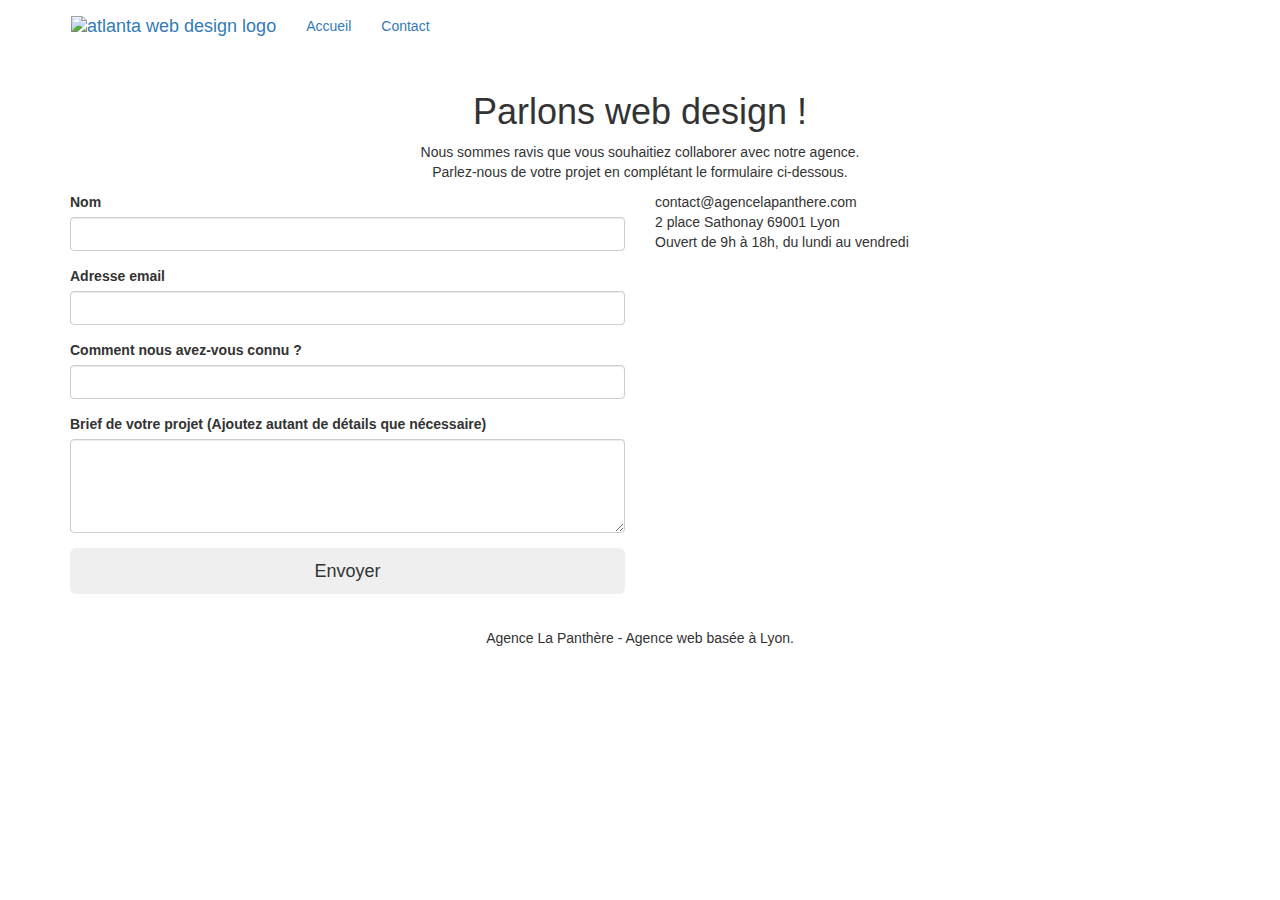
==== contact.html @ d75ee51d "loading optimized" ====
<!doctype html>
<html lang="Default">
<head>
    <meta charset="utf-8">
    <meta name="description" content="Vous souhaitez nous contacter ? L'équipe de La Panthère 
	sera ravie de mettre à disposition ses compétences en matière de web design, d'illustrations 
	et de webmarketing afin de répondre à vos questions.
	N'hésitez pas à nous contacter en ligne ou à nous rendre directement visite dans nos locaux 
	situés à Lyon.">
	<meta name="robots" content="contact, follow">
    <meta name="viewport" content="width=device-width, initial-scale=1.0, viewport-fit=cover">
    <link rel="shortcut icon" type="image/jpg" href="favicon.jpg">
    
	<meta name="google-site-verification" content="fanodZIb5Ls6KwUOCGCR3wtjkuWDV7rAgG84vXOsvo4" />

	<link rel="stylesheet" type="text/css" href="./css/bootstrap.min.css">
	<link rel="stylesheet" type="text/css" href="style.min.css">
	<link rel="stylesheet" type="text/css" href="./css/font-awesome.min.css">
	<link rel="stylesheet" type="text/css" href="./css/et-line.min.css">

    <title>La Panthère | Entreprise de web desgin | Contact</title>

    
<!-- Analytics -->

<!-- Global site tag (gtag.js) - Google Analytics -->
<script async src="https://www.googletagmanager.com/gtag/js?id=G-G0C3CZ4FL0"></script>
<script>
  window.dataLayer = window.dataLayer || [];
  function gtag(){dataLayer.push(arguments);}
  gtag('js', new Date());

  gtag('config', 'G-G0C3CZ4FL0');
</script>

<!-- Analytics END -->
    
</head>
<body>
<!-- Principal conteneur -->
<div class="page-container">
    
<!-- bloc-0 -->
<div class="bloc bgc-white l-bloc " id="bloc-0">
	<div class="container bloc-sm">
		<nav class="navbar row">
			<div class="navbar-header">
				<a class="navbar-brand" href="index.html"><img src="img/agence-la-panthere-monochrome.svg" alt="atlanta web design logo" height="40" /></a>
				<button id="nav-toggle" type="button" class="ui-navbar-toggle navbar-toggle" data-toggle="collapse" data-target=".navbar-1">
					<span class="sr-only">Toggle navigation</span><span class="icon-bar"></span><span class="icon-bar"></span><span class="icon-bar"></span>
				</button>
			</div>
			<div class="collapse navbar-collapse navbar-1 special-dropdown-nav">
				<ul class="site-navigation nav navbar-nav">
					<li>
						<a href="index.html">Accueil</a>
					</li>
					<li>
					</li>
					<li>
						<a href="contact.html">Contact</a>
					</li>
				</ul>
			</div>
		</nav>
	</div>
</div>
<!-- bloc-0 END -->

<!-- bloc-6 -->
<div class="bloc bg-dots-bg bg-repeat bgc-atomic-tangerine d-bloc bloc-bg-texture texture-paper" id="bloc-6">
	<div class="container bloc-lg">
		<div class="row">
			<div class="col-sm-12">
				<h1 class="text-center hero-bloc-text tc-white">
					Parlons web design !
				</h1>
				<p class="text-center mg-lg tc-white tight-width-whitespace">
					Nous sommes ravis que vous souhaitiez collaborer avec notre agence.<br>
					Parlez-nous de votre projet en complétant le formulaire ci-dessous.
				</p>
			</div>
		</div>
	</div>
</div>
<!-- bloc-6 END -->

<!-- bloc-7 -->
<div class="bloc bgc-white l-bloc" id="bloc-7">
	<div class="container bloc-lg">
		<div class="row">
			<div class="col-sm-6">
				<form id="form_1" novalidate success-msg="Your message has been sent." fail-msg="Sorry it seems that our mail server is not responding, Sorry for the inconvenience!">
					<div class="form-group">
						<label>
							Nom
						</label>
						<input id="name" class="form-control" required />
					</div>
					<div class="form-group">
						<label>
							Adresse email
						</label>
						<input id="email" class="form-control" type="email" required />
					</div>
					<div class="form-group">
						<label>
							Comment nous avez-vous connu ?
						</label>
						<input class="form-control" type="email" required id="input_504" />
					</div>
					<div class="form-group">
						<label>
							Brief de votre projet (Ajoutez autant de détails que nécessaire)<br>
						</label><textarea id="message" class="form-control" rows="4" cols="50" required></textarea>
					</div> 
					<button class="bloc-button btn btn-lg btn-block cta-hero btn-atomic-tangerine" type="submit">
						Envoyer
					</button>
				</form>
			</div>
			<div class="col-sm-6">
				<p>
					contact@agencelapanthere.com<br>2 place Sathonay 69001 Lyon<br>Ouvert de 9h à 18h, du lundi au vendredi<br>
				</p>
			</div>
		</div>
	</div>
</div>
<!-- bloc-7 END -->

<!-- ScrollToTop Button -->
<a class="bloc-button btn btn-d scrollToTop" onclick="scrollToTarget('1')"><span class="fa fa-chevron-up"></span></a>
<!-- ScrollToTop Button END-->


<!-- Footer - bloc-8 -->
<div class="bloc bgc-atomic-tangerine d-bloc" id="bloc-8">
	<div class="container bloc-sm">
		<div class="row">
			<div class="col-sm-12">
				<p class="text-center white">
					Agence La Panthère - Agence web basée à Lyon.<br>
				</p>
				<div class="row row-no-gutters social">
					<div class="col-sm-3">
						<div class="text-center">
							<a class="social" href="index.html"><span class="fa fa-twitter icon-md"></span></a>
						</div>
					</div>
					<div class="col-sm-3">
						<div class="text-center">
							<a class="social" href="index.html"><span class="fa fa-facebook icon-md"></span></a>
						</div>
					</div>
					<div class="col-sm-3">
						<div class="text-center">
							<a class="social" href="index.html"><span class="fa fa-dribbble icon-md"></span></a>
						</div>
					</div>
					<div class="col-sm-3">
						<div class="text-center">
							<a class="social" href="index.html"><span class="fa fa-instagram icon-md"></span></a>
						</div>
					</div>
				</div>
			</div>
		</div>
	</div>
</div>
<!-- Footer - bloc-8 END -->

</div>
<!-- Principal conteneur END -->

<script src="./js/jquery-2.1.0.min.js" defer></script>
<script src="./js/bootstrap.min.js" defer></script>
<script src="./js/blocs.min.js" defer></script>
<script src="./js/jqBootstrapValidation.min.js" defer></script>
<script src="./js/formHandler.min.js" defer></script>

</body>
</html>
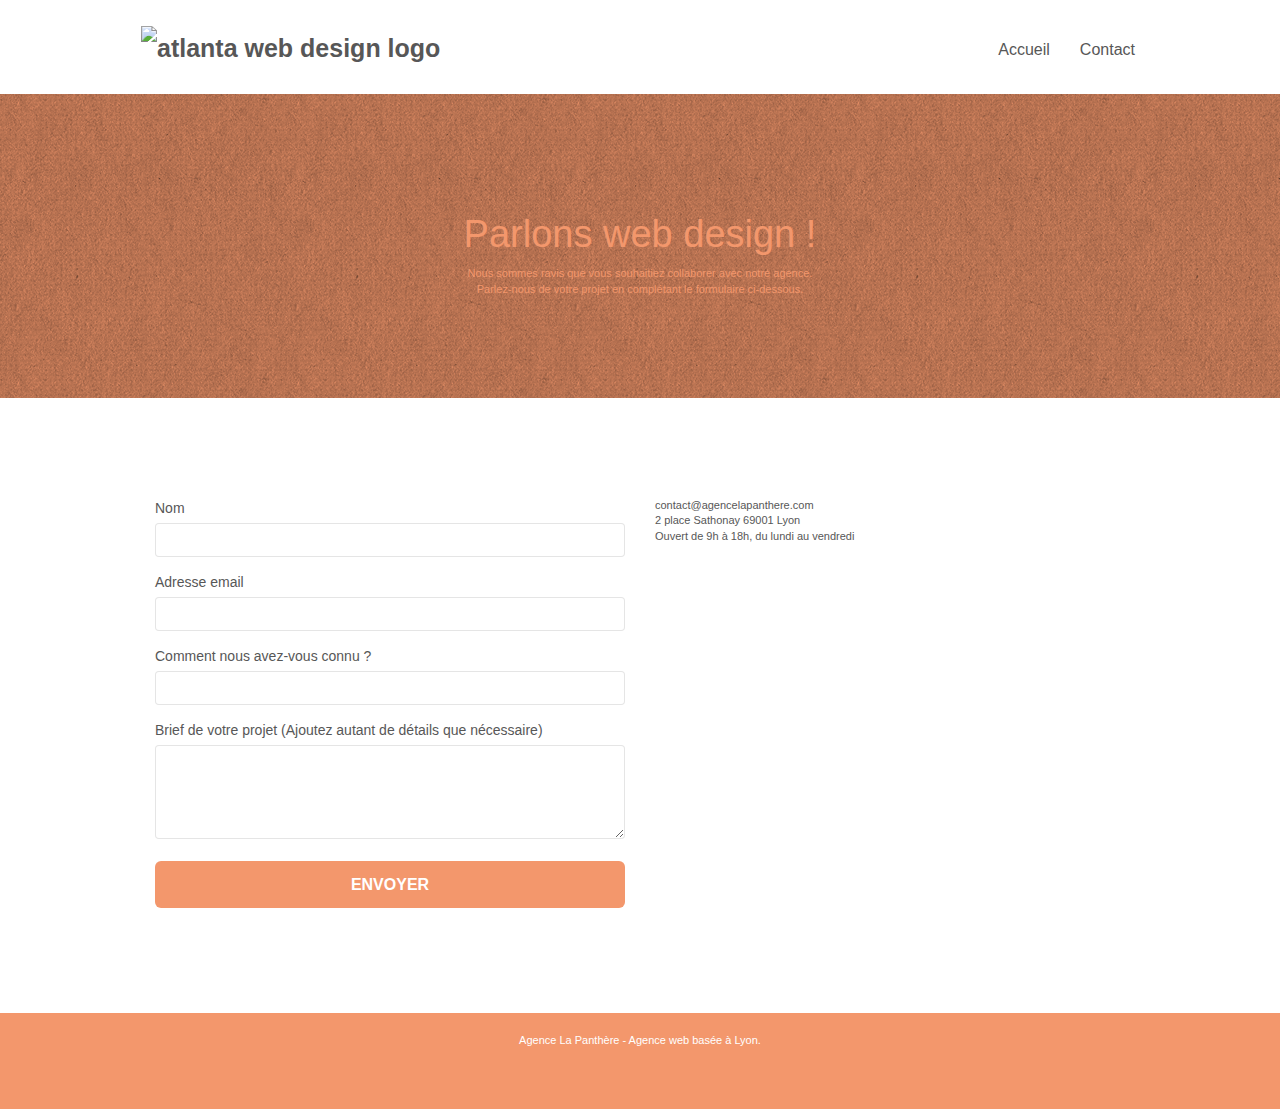
==== commit db0aa077: "structure html" ====
--- a/contact.html
+++ b/contact.html
@@ -41,8 +41,9 @@
 <div class="page-container">
     
 <!-- bloc-0 -->
-<div class="bloc bgc-white l-bloc " id="bloc-0">
+<header class="bloc bgc-white l-bloc " id="bloc-0">
 	<div class="container bloc-sm">
+
 		<nav class="navbar row">
 			<div class="navbar-header">
 				<a class="navbar-brand" href="index.html"><img src="img/agence-la-panthere-monochrome.svg" alt="atlanta web design logo" height="40" /></a>
@@ -56,19 +57,18 @@
 						<a href="index.html">Accueil</a>
 					</li>
 					<li>
-					</li>
-					<li>
 						<a href="contact.html">Contact</a>
 					</li>
 				</ul>
 			</div>
 		</nav>
+
 	</div>
-</div>
+</header>
 <!-- bloc-0 END -->
 
 <!-- bloc-6 -->
-<div class="bloc bg-dots-bg bg-repeat bgc-atomic-tangerine d-bloc bloc-bg-texture texture-paper" id="bloc-6">
+<section class="bloc bg-dots-bg bg-repeat bgc-atomic-tangerine d-bloc bloc-bg-texture texture-paper" id="bloc-6">
 	<div class="container bloc-lg">
 		<div class="row">
 			<div class="col-sm-12">
@@ -82,51 +82,51 @@
 			</div>
 		</div>
 	</div>
-</div>
+</section>
 <!-- bloc-6 END -->
 
 <!-- bloc-7 -->
-<div class="bloc bgc-white l-bloc" id="bloc-7">
+<section class="bloc bgc-white l-bloc" id="bloc-7">
 	<div class="container bloc-lg">
-		<div class="row">
-			<div class="col-sm-6">
-				<form id="form_1" novalidate success-msg="Your message has been sent." fail-msg="Sorry it seems that our mail server is not responding, Sorry for the inconvenience!">
-					<div class="form-group">
-						<label>
-							Nom
-						</label>
-						<input id="name" class="form-control" required />
-					</div>
-					<div class="form-group">
-						<label>
-							Adresse email
-						</label>
-						<input id="email" class="form-control" type="email" required />
-					</div>
-					<div class="form-group">
-						<label>
-							Comment nous avez-vous connu ?
-						</label>
-						<input class="form-control" type="email" required id="input_504" />
-					</div>
-					<div class="form-group">
-						<label>
-							Brief de votre projet (Ajoutez autant de détails que nécessaire)<br>
-						</label><textarea id="message" class="form-control" rows="4" cols="50" required></textarea>
-					</div> 
-					<button class="bloc-button btn btn-lg btn-block cta-hero btn-atomic-tangerine" type="submit">
-						Envoyer
-					</button>
-				</form>
-			</div>
-			<div class="col-sm-6">
-				<p>
-					contact@agencelapanthere.com<br>2 place Sathonay 69001 Lyon<br>Ouvert de 9h à 18h, du lundi au vendredi<br>
-				</p>
-			</div>
+		<div class="col-sm-6">
+			<form id="form_1" novalidate success-msg="Your message has been sent." fail-msg="Sorry it seems that our mail server is not responding, Sorry for the inconvenience!">
+				<div class="form-group">
+					<label>
+						Nom
+					</label>
+					<input id="name" class="form-control" required />
+				</div>
+				<div class="form-group">
+					<label>
+						Adresse email
+					</label>
+					<input id="email" class="form-control" type="email" required />
+				</div>
+				<div class="form-group">
+					<label>
+						Comment nous avez-vous connu ?
+					</label>
+					<input class="form-control" type="email" required id="input_504" />
+				</div>
+				<div class="form-group">
+					<label>
+						Brief de votre projet (Ajoutez autant de détails que nécessaire)<br>
+					</label><textarea id="message" class="form-control" rows="4" cols="50" required></textarea>
+				</div> 
+				<button class="bloc-button btn btn-lg btn-block cta-hero btn-atomic-tangerine" type="submit">
+					Envoyer
+				</button>
+			</form>
+		</div>
+		<div class="col-sm-6">
+			<p>
+				contact@agencelapanthere.com<br>
+				2 place Sathonay 69001 Lyon<br>
+				Ouvert de 9h à 18h, du lundi au vendredi<br>
+			</p>
 		</div>
 	</div>
-</div>
+</section>
 <!-- bloc-7 END -->
 
 <!-- ScrollToTop Button -->
@@ -135,49 +135,47 @@
 
 
 <!-- Footer - bloc-8 -->
-<div class="bloc bgc-atomic-tangerine d-bloc" id="bloc-8">
+<footer class="bloc bgc-atomic-tangerine d-bloc" id="bloc-8">
 	<div class="container bloc-sm">
-		<div class="row">
-			<div class="col-sm-12">
-				<p class="text-center white">
-					Agence La Panthère - Agence web basée à Lyon.<br>
-				</p>
-				<div class="row row-no-gutters social">
-					<div class="col-sm-3">
-						<div class="text-center">
-							<a class="social" href="index.html"><span class="fa fa-twitter icon-md"></span></a>
-						</div>
+		<div class="col-sm-12">
+			<p class="text-center white">
+				Agence La Panthère - Agence web basée à Lyon.<br>
+			</p>
+			<div class="row-no-gutters social social-media">
+				<div class="col-sm-3">
+					<div class="text-center">
+						<a class="social" href="index.html"><span class="fa fa-twitter icon-md"></span></a>
 					</div>
-					<div class="col-sm-3">
-						<div class="text-center">
-							<a class="social" href="index.html"><span class="fa fa-facebook icon-md"></span></a>
-						</div>
+				</div>
+				<div class="col-sm-3">
+					<div class="text-center">
+						<a class="social" href="index.html"><span class="fa fa-facebook icon-md"></span></a>
 					</div>
-					<div class="col-sm-3">
-						<div class="text-center">
-							<a class="social" href="index.html"><span class="fa fa-dribbble icon-md"></span></a>
-						</div>
+				</div>
+				<div class="col-sm-3">
+					<div class="text-center">
+						<a class="social" href="index.html"><span class="fa fa-dribbble icon-md"></span></a>
 					</div>
-					<div class="col-sm-3">
-						<div class="text-center">
-							<a class="social" href="index.html"><span class="fa fa-instagram icon-md"></span></a>
-						</div>
+				</div>
+				<div class="col-sm-3">
+					<div class="text-center">
+						<a class="social" href="index.html"><span class="fa fa-instagram icon-md"></span></a>
 					</div>
 				</div>
 			</div>
 		</div>
 	</div>
-</div>
+</footer>
 <!-- Footer - bloc-8 END -->
 
 </div>
 <!-- Principal conteneur END -->
 
-<script src="./js/jquery-2.1.0.min.js" defer></script>
-<script src="./js/bootstrap.min.js" defer></script>
-<script src="./js/blocs.min.js" defer></script>
-<script src="./js/jqBootstrapValidation.min.js" defer></script>
-<script src="./js/formHandler.min.js" defer></script>
+<script src="./js/jquery-2.1.0.min.js" async></script>
+<script src="./js/bootstrap.min.js" async></script>
+<script src="./js/blocs.min.js" async></script>
+<script src="./js/jqBootstrapValidation.min.js" async></script>
+<script src="./js/formHandler.min.js" async></script>
 
 </body>
 </html>
--- a/style.min.css
+++ b/style.min.css
@@ -0,0 +1 @@
+body{margin:0;padding:0;background:#fff;overflow-x:hidden;-webkit-font-smoothing:antialiased;-moz-osx-font-smoothing:grayscale}a,button{transition:all .3s ease-in-out;outline:0!important}a:hover{text-decoration:none;cursor:pointer}#page-loading-blocs-notifaction{position:fixed;top:0;bottom:0;width:100%;z-index:100000;background:#fff url("img/pageload-spinner.gif") no-repeat center center}.bloc{width:100%;clear:both;background:50% 50% no-repeat;padding:0 50px;-webkit-background-size:cover;-moz-background-size:cover;-o-background-size:cover;background-size:cover;position:relative}.bloc .container{padding-left:0;padding-right:0}.bloc-lg{padding:100px 50px}.bloc-md{padding:50px}.bloc-sm{padding:20px 50px}.bg-b-edge,.bg-bl-edge,.bg-br-edge,.bg-center,.bg-l-edge,.bg-r-edge,.bg-repeat,.bg-t-edge,.bg-tl-edge,.bg-tr-edge{-webkit-background-size:auto!important;-moz-background-size:auto!important;-o-background-size:auto!important;background-size:auto!important}.bg-repeat{background:repeat}.bg-t-edge{background:top no-repeat}.bloc-bg-texture::before{content:"";background-size:2px 2px;position:absolute;top:0;bottom:0;left:0;right:0}.texture-paper::before{background:url("img/texture-paper.png");background-size:280px 280px}.b-parallax{background-attachment:fixed}.d-bloc{color:rgba(255,255,255,.7)}.d-bloc button:hover{color:rgba(255,255,255,.9)}.d-bloc .icon-round,.d-bloc .icon-rounded,.d-bloc .icon-semi-rounded-a,.d-bloc .icon-semi-rounded-b,.d-bloc .icon-square{border-color:rgba(255,255,255,.9)}.d-bloc .divider-h span{border-color:rgba(255,255,255,.2)}.d-bloc .a-btn,.d-bloc .navbar a,.d-bloc .navbar-brand,.d-bloc a .icon-lg,.d-bloc a .icon-md,.d-bloc a .icon-sm,.d-bloc a .icon-xl,.d-bloc h1 a,.d-bloc h2 a,.d-bloc h3 a,.d-bloc h4 a,.d-bloc h5 a,.d-bloc h6 a,.d-bloc p a{color:rgba(255,255,255,.6)}.d-bloc .a-btn:hover,.d-bloc .navbar a:hover,.d-bloc .navbar-brand:hover,.d-bloc a:hover .icon-lg,.d-bloc a:hover .icon-md,.d-bloc a:hover .icon-sm,.d-bloc a:hover .icon-xl,.d-bloc h1 a:hover,.d-bloc h2 a:hover,.d-bloc h3 a:hover,.d-bloc h4 a:hover,.d-bloc h5 a:hover,.d-bloc h6 a:hover,.d-bloc p a:hover{color:#fff}.d-bloc .navbar-toggle .icon-bar{background:#fff}.d-bloc .btn-wire,.d-bloc .btn-wire:hover{color:#fff;border-color:#fff}.d-bloc .panel{color:rgba(0,0,0,.5)}.d-bloc .panel button:hover{color:rgba(0,0,0,.7)}.d-bloc .panel icon{border-color:rgba(0,0,0,.7)}.d-bloc .panel .divider-h span{border-color:rgba(0,0,0,.1)}.d-bloc .panel .a-btn{color:rgba(0,0,0,.6)}.d-bloc .panel .a-btn:hover{color:#000}.d-bloc .panel .btn-wire,.d-bloc .panel .btn-wire:hover{color:rgba(0,0,0,.7);border-color:rgba(0,0,0,.3)}.d-bloc .panel,.l-bloc{color:rgba(0,0,0,.5)}.d-bloc .panel button:hover,.l-bloc button:hover{color:rgba(0,0,0,.7)}.l-bloc .icon-round,.l-bloc .icon-rounded,.l-bloc .icon-semi-rounded-a,.l-bloc .icon-semi-rounded-b,.l-bloc .icon-square{border-color:rgba(0,0,0,.7)}.d-bloc .panel .divider-h span,.l-bloc .divider-h span{border-color:rgba(0,0,0,.1)}.d-bloc .panel .a-btn,.l-bloc .a-btn,.l-bloc .navbar a,.l-bloc .navbar-brand,.l-bloc a .icon-lg,.l-bloc a .icon-md,.l-bloc a .icon-sm,.l-bloc a .icon-xl,.l-bloc h1 a,.l-bloc h2 a,.l-bloc h3 a,.l-bloc h4 a,.l-bloc h5 a,.l-bloc h6 a,.l-bloc p a{color:rgba(0,0,0,.6)}.d-bloc .panel .a-btn:hover,.l-bloc .a-btn:hover,.l-bloc .navbar a:hover,.l-bloc .navbar-brand:hover,.l-bloc a:hover .icon-lg,.l-bloc a:hover .icon-md,.l-bloc a:hover .icon-sm,.l-bloc a:hover .icon-xl,.l-bloc h1 a:hover,.l-bloc h2 a:hover,.l-bloc h3 a:hover,.l-bloc h4 a:hover,.l-bloc h5 a:hover,.l-bloc h6 a:hover,.l-bloc p a:hover{color:#000}.l-bloc .navbar-toggle .icon-bar{color:rgba(0,0,0,.6)}.d-bloc .panel .btn-wire,.d-bloc .panel .btn-wire:hover,.l-bloc .btn-wire,.l-bloc .btn-wire:hover{color:rgba(0,0,0,.7);border-color:rgba(0,0,0,.3)}.voffset{margin-top:30px}.voffset-lg{margin-top:80px}.row-no-gutters{margin-right:0;margin-left:0}.row.row-no-gutters>[class*=" col-"],.row.row-no-gutters>[class^=col-]{padding-right:0;padding-left:0}#bloc-1-hero h1{font-size:32px}.navbar{margin-bottom:0;z-index:1}.navbar-brand{height:auto;padding:3px 15px;font-size:25px;font-weight:400;font-weight:600;line-height:44px}.navbar-brand img{max-height:200px;margin:0 5px 0 0;display:inline}.navbar-brand img[src$=svg]{min-width:100px}.nav-center .navbar-brand img{margin:0}.navbar .nav{padding-top:2px;margin-right:-16px;float:right;z-index:1}.nav>li{float:left;margin-top:4px;font-size:16px}.navbar-nav .open .dropdown-menu>li>a{text-align:inherit}.nav>li a:focus,.nav>li a:hover{background:0 0}.navbar-toggle{margin:10px 10px 0 0;border:0}.navbar-toggle:hover{background:0 0!important}.navbar-toggle .icon-bar{background-color:rgba(0,0,0,.5);width:26px}.nav-invert .navbar .nav{float:left}.nav-invert .navbar-brand,.nav-invert .navbar-header{float:right;position:relative;z-index:2}@media (min-width:768px){.site-navigation{position:absolute;top:50%;right:20px;transform:translate(0,-50%);-webkit-transform:translateY(-50%)}.nav>li .dropdown-menu a,.nav>li .dropdown-menu a:hover{color:#484848}.nav-invert .site-navigation{left:0;right:0}.nav-center{text-align:center}.nav-center .navbar-header{width:100%}.nav-center .nav>li,.nav-center .navbar-brand,.nav-center .navbar-header{float:none;display:inline-block}.nav-center .site-navigation{position:relative;width:100%;right:0;margin-right:0;margin-top:20px}.nav-center.mini-nav .navbar-toggle{float:none;margin:10px auto 0}}.nav>li>.dropdown a{background:0 0!important;display:block;padding:14px 15px}nav .caret{margin:0 5px}.dropdown-menu .dropdown-menu{top:-8px;left:100%}.dropdown-menu .dropmenu-flow-right{top:100%;left:0;margin-left:-1px;border-top-left-radius:0;border-top-right-radius:0}.dropdown-menu .dropdown span{border:4px solid #000;border-top-color:transparent;border-right-color:transparent;border-bottom-color:transparent;margin:6px -5px 0 0!important;float:right}.mg-md{margin-top:10px;margin-bottom:20px}.mg-lg{margin-top:10px;margin-bottom:40px}.btn{margin:0 5px 5px 0}.btn.pull-right{margin:0 0 5px 5px}.btn-d,.btn-d:focus,.btn-d:hover{color:#fff;background:rgba(0,0,0,.3)}button{outline:0!important}.btn-rd{border-radius:40px}.btn-clean{border:1px solid rgba(0,0,0,.08);border-bottom-color:rgba(0,0,0,.1);text-shadow:0 1px 0 rgba(0,0,1,.1);box-shadow:0 1px 3px rgba(0,0,1,.25),inset 0 1px 0 0 rgba(255,255,255,.15)}.icon-md{font-size:30px!important}.icon-lg{font-size:60px!important}.sm-shadow{text-shadow:0 1px 2px rgba(0,0,0,.3)}.panel-sq,.panel-sq .panel-footer,.panel-sq .panel-heading{border-radius:0}.panel-rd{border-radius:30px}.panel-rd .panel-heading{border-radius:29px 29px 0 0}.panel-rd .panel-footer{border-radius:0 0 29px 29px}.form-control{border-color:rgba(0,0,0,.1);box-shadow:none}.scrollToTop{width:40px;height:40px;position:fixed;bottom:20px;right:20px;opacity:0;z-index:500;transition:all .3s ease-in-out}.scrollToTop span{margin-top:6px}.showScrollTop{font-size:14px;opacity:1}a[data-lightbox]{position:relative;display:block;text-align:center}a[data-lightbox]:hover::before{content:"+";font-family:HelveticaNeue-Light,"Helvetica Neue Light","Helvetica Neue",Helvetica,Arial;font-size:32px;width:50px;height:50px;margin-left:-25px;border-radius:50%;background:rgba(0,0,0,.6);color:#fff;font-weight:100;z-index:1;position:absolute;top:50%;transform:translateY(-50%);-webkit-transform:translateY(-50%)}a[data-lightbox]:hover img{opacity:.6;-webkit-animation-fill-mode:none;animation-fill-mode:none}#lightbox-modal{display:flex;align-items:center}#lightbox-modal .modal-dialog{width:90%;max-width:900px;margin:0 auto 0}#lightbox-modal .modal-dialog img{max-height:90vh;margin:0 auto}.lightbox-caption{padding:20px;color:#fff;background:rgba(0,0,0,.5);position:absolute;left:15px;right:15px;bottom:5px}.close-lightbox{color:#fff;font-size:30px;position:absolute;top:20px;right:20px;z-index:20;background:rgba(0,0,0,.5);border:none;line-height:30px;padding:0 9px 5px;opacity:.3}.close-lightbox:hover,.next-lightbox:hover,.prev-lightbox:hover{opacity:1;color:#fff}.next-lightbox,.prev-lightbox{font-size:20px;color:rgba(255,255,255,.9);background:rgba(0,0,0,.5);transition:all .2s ease-in-out;position:absolute;top:45%;z-index:1;opacity:.4}.next-lightbox{padding:6px 8px 1px 13px;right:25px}.prev-lightbox{padding:6px 13px 1px 10px;left:25px}.snapshot-lb .modal-body{padding-bottom:45px}.snapshot-lb .lightbox-caption{padding:0;color:rgba(0,0,0,.5);background:0 0}.btn,a,h1,h2,h3,h4,h5,h6,label,p{font-family:helvetica;font-weight:400;color:#575757!important}.container{max-width:1000px}.hero-bloc-text{font-size:38px}.hero-bloc-text-sub{font-size:36px}.statement-bloc-text{line-height:26px;font-style:italic;font-size:20px;text-align:center;font-weight:lighter;max-width:520px;margin:auto auto auto auto}p{font-size:11px}.tight-width-whitespace{max-width:600px;margin:auto auto auto auto}.h1{font-size:20px;font-family:"Open Sans"}.cta-hero{margin-top:22px;color:#fff!important;text-transform:uppercase;padding:12px 28px 12px 28px;font-size:16px;font-weight:700}.social{max-width:400px;margin:auto auto auto auto}h2{font-size:22px;line-height:1.4em}h3{font-size:15px;text-transform:uppercase;font-weight:700;color:#333!important}.med-width-whitespace{max-width:800px;margin:auto auto auto auto;box-shadow:0 0 0 #000}h1{color:#333!important}h4{color:#333!important}.icons{margin-bottom:14px;margin-top:24px}.white{color:#fff!important}.portfolio-thumb{margin-bottom:24px}.portfolio-row{margin-bottom:44px;margin-top:50px}.avatar{box-shadow:0 4px 9px rgba(0,0,0,.3)}.black-background{background-color:rgba(165,147,99,.7);padding:40px 40px 40px 40px}.bold-link{font-weight:900;text-decoration:underline!important}.bgc-white{background-color:#fff}.bgc-dark-slate-blue{background-color:#364577}.bgc-atomic-tangerine{background-color:#f3976c}.tc-white{color:#f3976c!important}.btn-atomic-tangerine{background:#f3976c;color:#fff!important}.btn-atomic-tangerine:hover{background:#c27956!important;color:#fff!important}.ltc-white{color:#fff!important}.ltc-white:hover{color:#ccc!important}.ltc-atomic-tangerine{color:#f3976c!important}.ltc-atomic-tangerine:hover{color:#c27956!important}.icon-dark-slate-blue{color:#364577!important;border-color:#364577!important}.bg-dots-bg{background-image:url("img/dots-bg.png")}.bg-lines-h2-bg{background-image:url("img/lines-h2-bg.png")}.bg-banniere{background-image:url("img/agence-la-panthere.webp")}.bg-presentation{background-image:url("img/image-de-presentation.webp")}@media (max-width:1024px){.bloc{padding-left:20px;padding-right:20px}.bloc-tile-2.full-width-bloc .container,.bloc-tile-3.full-width-bloc .container,.bloc-tile-4.full-width-bloc .container,.bloc.full-width-bloc{padding-left:0;padding-right:0}}@media (max-width:992px) and (min-width:768px){.navbar .nav{max-width:80%}.nav-center.navbar .nav{max-width:100%}}@media only screen and (min-device-width:768px) and (max-device-width:1024px) and (orientation:landscape){.b-parallax{background-attachment:scroll}}@media only screen and (min-device-width:1024px) and (max-device-width:1366px) and (-webkit-min-device-pixel-ratio:1.5){.b-parallax{background-attachment:scroll}}@media (max-width:991px){.container{width:100%}.b-parallax{background-attachment:scroll}#hero-bloc,.page-container{overflow-x:hidden;position:relative}.bloc{padding-left:constant(safe-area-inset-left);padding-right:constant(safe-area-inset-right)}.bloc-group,.bloc-group .bloc{display:block;width:100%}.bloc-fill-screen .fill-bloc-bottom-edge,.bloc-fill-screen .fill-bloc-top-edge{padding:0 20px;padding-left:constant(safe-area-inset-left);padding-right:constant(safe-area-inset-right)}}@media (max-width:767px){.page-container{overflow-x:hidden;position:relative}#disqus_thread,h1,h2,h3,h4,h5,h6,p{padding-left:10px!important;padding-right:10px!important}.b-parallax{background-attachment:scroll}.navbar .nav{padding-top:0;border-top:1px solid rgba(0,0,0,.2);float:none!important}.navbar.row{margin-left:0;margin-right:0}.site-navigation{position:inherit;transform:none;-webkit-transform:none;-ms-transform:none}.nav>li{margin-top:0;border-bottom:1px solid rgba(0,0,0,.1);background:rgba(0,0,0,.05);text-align:left;padding-left:15px;width:100%}.nav>li:hover{background:rgba(0,0,0,.08)}.dropdown .dropdown a .caret{float:none;margin:5px 0 0 10px!important;border:4px solid #000;border-bottom-color:transparent;border-right-color:transparent;border-left-color:transparent}#hero-bloc .navbar .nav{background:rgba(0,0,0,.8)}#hero-bloc .navbar .nav a{color:rgba(255,255,255,.6)}.hero{padding:50px 0}.hero-nav{left:-1px;right:-1px}.navbar-collapse{padding:0;overflow-x:hidden;-webkit-box-shadow:none;box-shadow:none}.navbar-brand img{max-height:40px;width:auto}.nav-invert .navbar-header{float:none;width:100%}.nav-invert .navbar-toggle{float:left;margin-left:10px}.bloc{padding-left:0;padding-right:0}.bloc-lg,.bloc-xl,.bloc-xxl{padding:40px 0}.bloc-md,.bloc-sm{padding-left:0;padding-right:0}.bloc-fill-screen .fill-bloc-bottom-edge,.bloc-fill-screen .fill-bloc-top-edge,.bloc-tile-2 .container,.bloc-tile-3 .container,.bloc-tile-4 .container{padding-left:0;padding-right:0}.a-block{padding:0 10px}.btn-dwn{display:none}.voffset{margin-top:5px}.voffset-md{margin-top:20px}.voffset-lg{margin-top:30px}form{padding:5px}.close-lightbox{display:inline-block}.blocsapp-device-iphone5{background-size:216px 425px;padding-top:60px;width:216px;height:425px}.blocsapp-device-iphone5 img{width:180px;height:320px}}@media (max-width:400px){.bloc{padding-left:0;padding-right:0}}@media (max-width:767px){.bloc-mob-center-text{text-align:center}}div>a>img{width:80%;display:block;margin:auto}.social-media{display:flex;flex-flow:row nowrap;justify-content:space-between}.mg-x-20{margin-left: 20px;margin-right:20px;}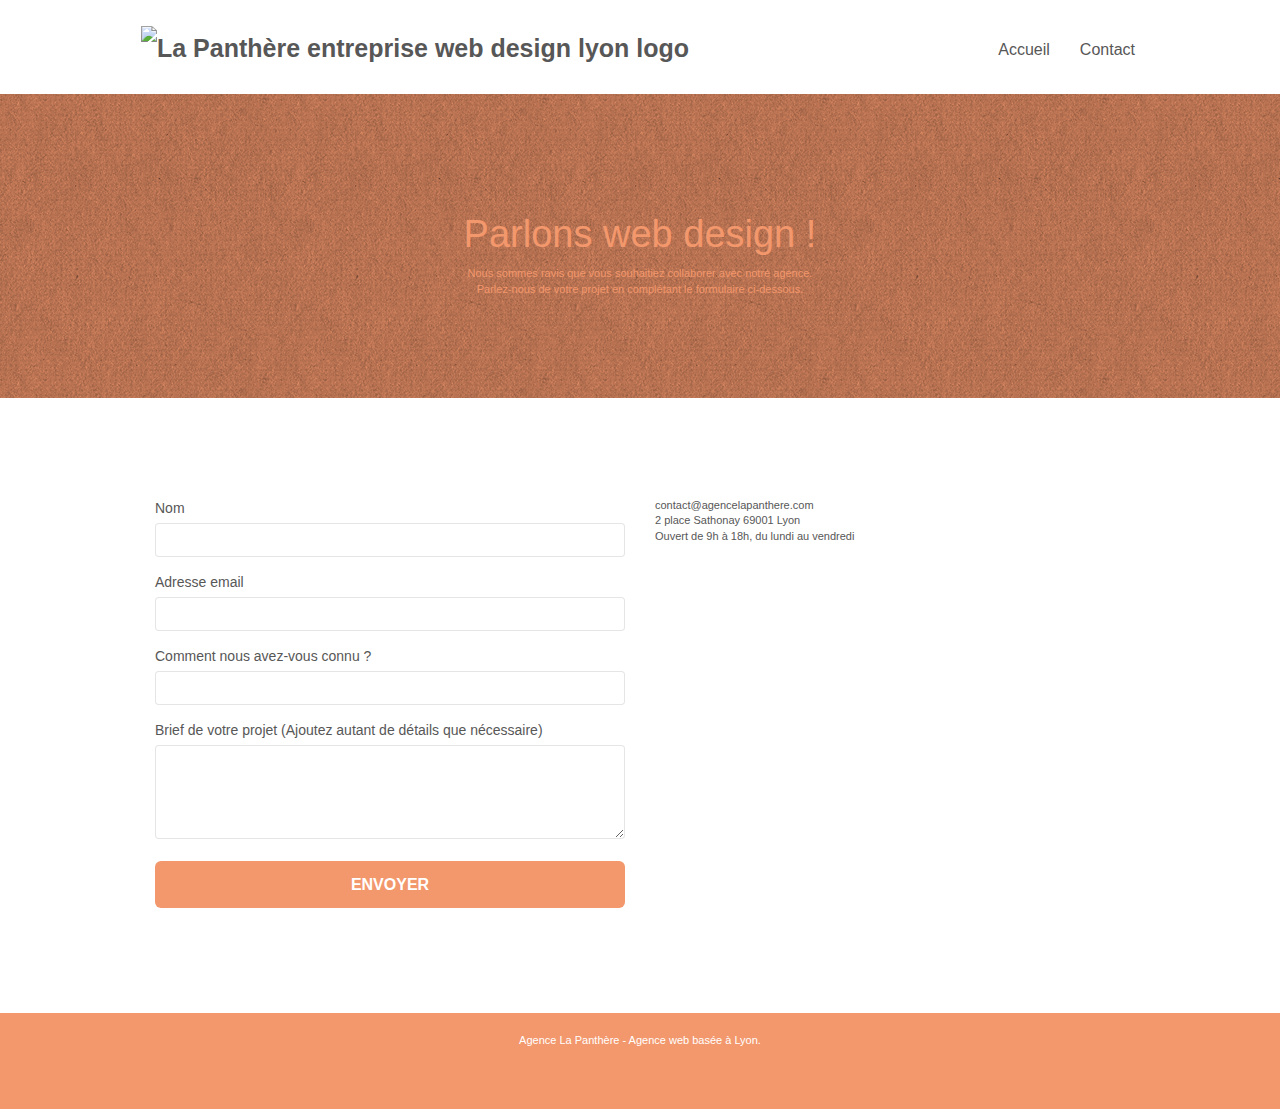
==== commit f7953193: "text equivalents" ====
--- a/contact.html
+++ b/contact.html
@@ -46,7 +46,7 @@
 
 		<nav class="navbar row">
 			<div class="navbar-header">
-				<a class="navbar-brand" href="index.html"><img src="img/agence-la-panthere-monochrome.svg" alt="atlanta web design logo" height="40" /></a>
+				<a class="navbar-brand" href="index.html"><img src="img/agence-la-panthere-monochrome.svg" alt="La Panthère entreprise web design lyon logo" height="40" /></a>
 				<button id="nav-toggle" type="button" class="ui-navbar-toggle navbar-toggle" data-toggle="collapse" data-target=".navbar-1">
 					<span class="sr-only">Toggle navigation</span><span class="icon-bar"></span><span class="icon-bar"></span><span class="icon-bar"></span>
 				</button>
@@ -91,27 +91,22 @@
 		<div class="col-sm-6">
 			<form id="form_1" novalidate success-msg="Your message has been sent." fail-msg="Sorry it seems that our mail server is not responding, Sorry for the inconvenience!">
 				<div class="form-group">
-					<label>
-						Nom
-					</label>
+					<label for="name">Nom</label>
 					<input id="name" class="form-control" required />
 				</div>
 				<div class="form-group">
-					<label>
-						Adresse email
-					</label>
+					<label for="email">Adresse email</label>
 					<input id="email" class="form-control" type="email" required />
 				</div>
 				<div class="form-group">
-					<label>
-						Comment nous avez-vous connu ?
-					</label>
-					<input class="form-control" type="email" required id="input_504" />
+					<label for="input_504">Comment nous avez-vous connu ?</label>
+					<input id="input_504" class="form-control" type="email" required />
 				</div>
 				<div class="form-group">
-					<label>
+					<label for="message">
 						Brief de votre projet (Ajoutez autant de détails que nécessaire)<br>
-					</label><textarea id="message" class="form-control" rows="4" cols="50" required></textarea>
+					</label>
+					<textarea id="message" class="form-control" rows="4" cols="50" required></textarea>
 				</div> 
 				<button class="bloc-button btn btn-lg btn-block cta-hero btn-atomic-tangerine" type="submit">
 					Envoyer
@@ -130,7 +125,7 @@
 <!-- bloc-7 END -->
 
 <!-- ScrollToTop Button -->
-<a class="bloc-button btn btn-d scrollToTop" onclick="scrollToTarget('1')"><span class="fa fa-chevron-up"></span></a>
+<a class="bloc-button btn btn-d scrollToTop" onclick="scrollToTarget('1')" aria-label="remonter en haut"><span class="fa fa-chevron-up"></span></a>
 <!-- ScrollToTop Button END-->
 
 
@@ -144,22 +139,22 @@
 			<div class="row-no-gutters social social-media">
 				<div class="col-sm-3">
 					<div class="text-center">
-						<a class="social" href="index.html"><span class="fa fa-twitter icon-md"></span></a>
+						<a class="social" href="https://twitter.com/" aria-label="twitter"><span class="fa fa-twitter icon-md"></span></a>
 					</div>
 				</div>
 				<div class="col-sm-3">
 					<div class="text-center">
-						<a class="social" href="index.html"><span class="fa fa-facebook icon-md"></span></a>
+						<a class="social" href="https://www.facebook.com/" aria-label="facebook"><span class="fa fa-facebook icon-md"></span></a>
 					</div>
 				</div>
 				<div class="col-sm-3">
 					<div class="text-center">
-						<a class="social" href="index.html"><span class="fa fa-dribbble icon-md"></span></a>
+						<a class="social" href="https://dribbble.com/" aria-label="dribble"><span class="fa fa-dribbble icon-md"></span></a>
 					</div>
 				</div>
 				<div class="col-sm-3">
 					<div class="text-center">
-						<a class="social" href="index.html"><span class="fa fa-instagram icon-md"></span></a>
+						<a class="social" href="https://www.instagram.com/" aria-label="instagram"><span class="fa fa-instagram icon-md"></span></a>
 					</div>
 				</div>
 			</div>
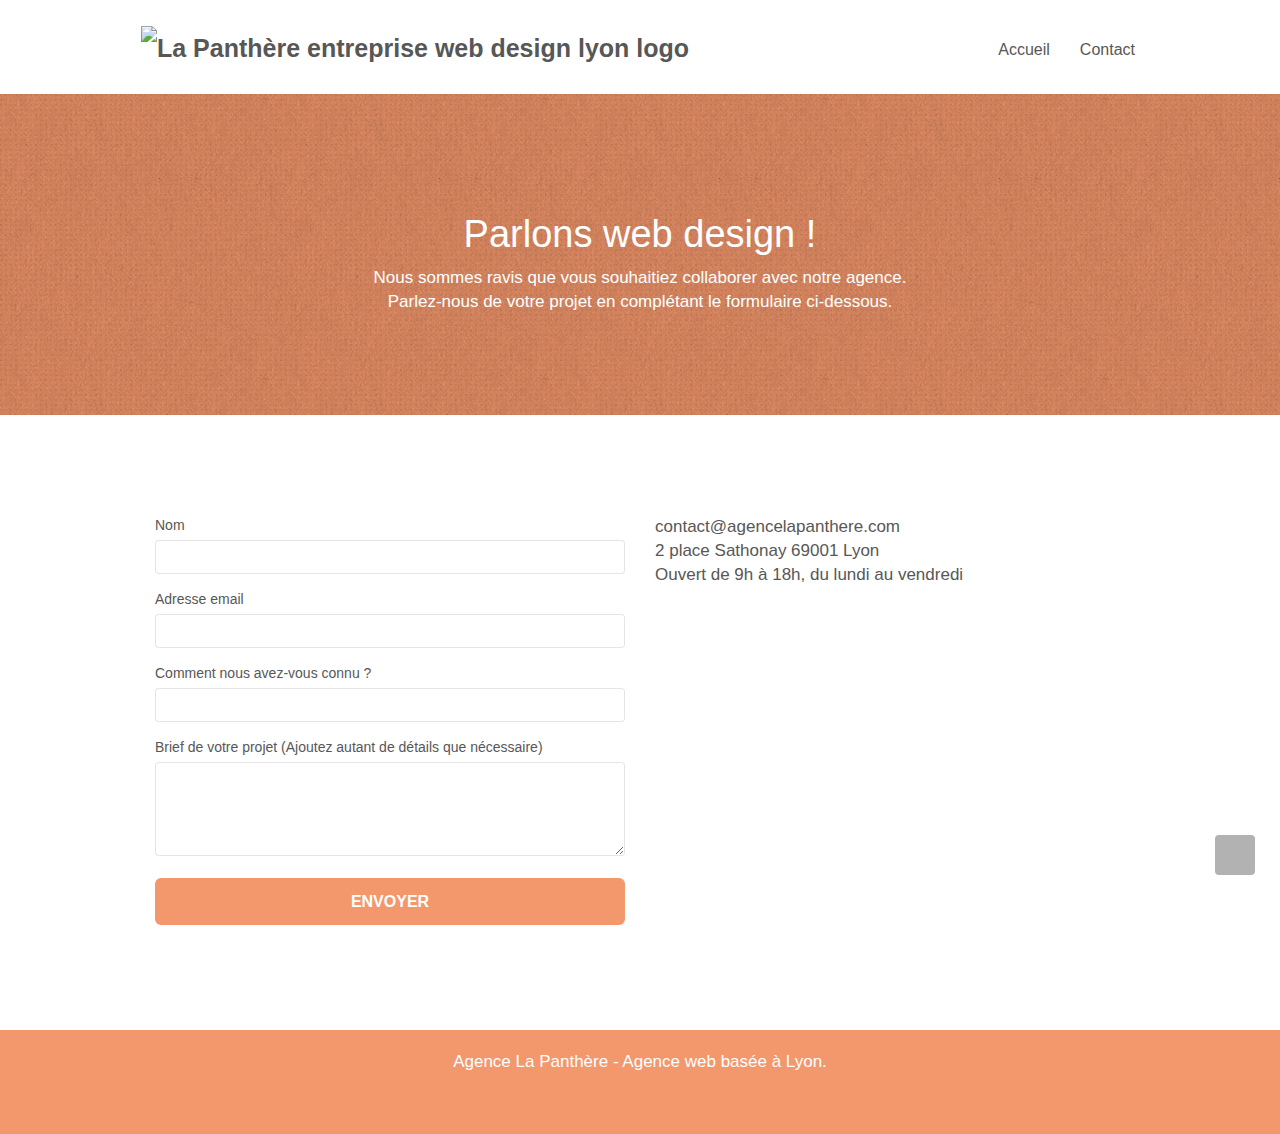
==== commit f05f43a6: "perceptibility" ====
--- a/contact.html
+++ b/contact.html
@@ -1,5 +1,5 @@
 <!doctype html>
-<html lang="Default">
+<html lang="fr">
 <head>
     <meta charset="utf-8">
     <meta name="description" content="Vous souhaitez nous contacter ? L'équipe de La Panthère 
@@ -19,23 +19,9 @@
 	<link rel="stylesheet" type="text/css" href="./css/et-line.min.css">
 
     <title>La Panthère | Entreprise de web desgin | Contact</title>
+</head>
 
-    
-<!-- Analytics -->
 
-<!-- Global site tag (gtag.js) - Google Analytics -->
-<script async src="https://www.googletagmanager.com/gtag/js?id=G-G0C3CZ4FL0"></script>
-<script>
-  window.dataLayer = window.dataLayer || [];
-  function gtag(){dataLayer.push(arguments);}
-  gtag('js', new Date());
-
-  gtag('config', 'G-G0C3CZ4FL0');
-</script>
-
-<!-- Analytics END -->
-    
-</head>
 <body>
 <!-- Principal conteneur -->
 <div class="page-container">
@@ -166,11 +152,31 @@
 </div>
 <!-- Principal conteneur END -->
 
+
+<!-- script ressources js -->
+
 <script src="./js/jquery-2.1.0.min.js" async></script>
 <script src="./js/bootstrap.min.js" async></script>
 <script src="./js/blocs.min.js" async></script>
 <script src="./js/jqBootstrapValidation.min.js" async></script>
 <script src="./js/formHandler.min.js" async></script>
 
+<!-- script ressources js END -->
+
+
+<!-- Analytics -->
+
+<!-- Global site tag (gtag.js) - Google Analytics -->
+<script async src="https://www.googletagmanager.com/gtag/js?id=G-G0C3CZ4FL0"></script>
+<script>
+  window.dataLayer = window.dataLayer || [];
+  function gtag(){dataLayer.push(arguments);}
+  gtag('js', new Date());
+
+  gtag('config', 'G-G0C3CZ4FL0');
+</script>
+
+<!-- Analytics END -->
+
 </body>
 </html>
--- a/style.min.css
+++ b/style.min.css
@@ -1 +1 @@
-body{margin:0;padding:0;background:#fff;overflow-x:hidden;-webkit-font-smoothing:antialiased;-moz-osx-font-smoothing:grayscale}a,button{transition:all .3s ease-in-out;outline:0!important}a:hover{text-decoration:none;cursor:pointer}#page-loading-blocs-notifaction{position:fixed;top:0;bottom:0;width:100%;z-index:100000;background:#fff url("img/pageload-spinner.gif") no-repeat center center}.bloc{width:100%;clear:both;background:50% 50% no-repeat;padding:0 50px;-webkit-background-size:cover;-moz-background-size:cover;-o-background-size:cover;background-size:cover;position:relative}.bloc .container{padding-left:0;padding-right:0}.bloc-lg{padding:100px 50px}.bloc-md{padding:50px}.bloc-sm{padding:20px 50px}.bg-b-edge,.bg-bl-edge,.bg-br-edge,.bg-center,.bg-l-edge,.bg-r-edge,.bg-repeat,.bg-t-edge,.bg-tl-edge,.bg-tr-edge{-webkit-background-size:auto!important;-moz-background-size:auto!important;-o-background-size:auto!important;background-size:auto!important}.bg-repeat{background:repeat}.bg-t-edge{background:top no-repeat}.bloc-bg-texture::before{content:"";background-size:2px 2px;position:absolute;top:0;bottom:0;left:0;right:0}.texture-paper::before{background:url("img/texture-paper.png");background-size:280px 280px}.b-parallax{background-attachment:fixed}.d-bloc{color:rgba(255,255,255,.7)}.d-bloc button:hover{color:rgba(255,255,255,.9)}.d-bloc .icon-round,.d-bloc .icon-rounded,.d-bloc .icon-semi-rounded-a,.d-bloc .icon-semi-rounded-b,.d-bloc .icon-square{border-color:rgba(255,255,255,.9)}.d-bloc .divider-h span{border-color:rgba(255,255,255,.2)}.d-bloc .a-btn,.d-bloc .navbar a,.d-bloc .navbar-brand,.d-bloc a .icon-lg,.d-bloc a .icon-md,.d-bloc a .icon-sm,.d-bloc a .icon-xl,.d-bloc h1 a,.d-bloc h2 a,.d-bloc h3 a,.d-bloc h4 a,.d-bloc h5 a,.d-bloc h6 a,.d-bloc p a{color:rgba(255,255,255,.6)}.d-bloc .a-btn:hover,.d-bloc .navbar a:hover,.d-bloc .navbar-brand:hover,.d-bloc a:hover .icon-lg,.d-bloc a:hover .icon-md,.d-bloc a:hover .icon-sm,.d-bloc a:hover .icon-xl,.d-bloc h1 a:hover,.d-bloc h2 a:hover,.d-bloc h3 a:hover,.d-bloc h4 a:hover,.d-bloc h5 a:hover,.d-bloc h6 a:hover,.d-bloc p a:hover{color:#fff}.d-bloc .navbar-toggle .icon-bar{background:#fff}.d-bloc .btn-wire,.d-bloc .btn-wire:hover{color:#fff;border-color:#fff}.d-bloc .panel{color:rgba(0,0,0,.5)}.d-bloc .panel button:hover{color:rgba(0,0,0,.7)}.d-bloc .panel icon{border-color:rgba(0,0,0,.7)}.d-bloc .panel .divider-h span{border-color:rgba(0,0,0,.1)}.d-bloc .panel .a-btn{color:rgba(0,0,0,.6)}.d-bloc .panel .a-btn:hover{color:#000}.d-bloc .panel .btn-wire,.d-bloc .panel .btn-wire:hover{color:rgba(0,0,0,.7);border-color:rgba(0,0,0,.3)}.d-bloc .panel,.l-bloc{color:rgba(0,0,0,.5)}.d-bloc .panel button:hover,.l-bloc button:hover{color:rgba(0,0,0,.7)}.l-bloc .icon-round,.l-bloc .icon-rounded,.l-bloc .icon-semi-rounded-a,.l-bloc .icon-semi-rounded-b,.l-bloc .icon-square{border-color:rgba(0,0,0,.7)}.d-bloc .panel .divider-h span,.l-bloc .divider-h span{border-color:rgba(0,0,0,.1)}.d-bloc .panel .a-btn,.l-bloc .a-btn,.l-bloc .navbar a,.l-bloc .navbar-brand,.l-bloc a .icon-lg,.l-bloc a .icon-md,.l-bloc a .icon-sm,.l-bloc a .icon-xl,.l-bloc h1 a,.l-bloc h2 a,.l-bloc h3 a,.l-bloc h4 a,.l-bloc h5 a,.l-bloc h6 a,.l-bloc p a{color:rgba(0,0,0,.6)}.d-bloc .panel .a-btn:hover,.l-bloc .a-btn:hover,.l-bloc .navbar a:hover,.l-bloc .navbar-brand:hover,.l-bloc a:hover .icon-lg,.l-bloc a:hover .icon-md,.l-bloc a:hover .icon-sm,.l-bloc a:hover .icon-xl,.l-bloc h1 a:hover,.l-bloc h2 a:hover,.l-bloc h3 a:hover,.l-bloc h4 a:hover,.l-bloc h5 a:hover,.l-bloc h6 a:hover,.l-bloc p a:hover{color:#000}.l-bloc .navbar-toggle .icon-bar{color:rgba(0,0,0,.6)}.d-bloc .panel .btn-wire,.d-bloc .panel .btn-wire:hover,.l-bloc .btn-wire,.l-bloc .btn-wire:hover{color:rgba(0,0,0,.7);border-color:rgba(0,0,0,.3)}.voffset{margin-top:30px}.voffset-lg{margin-top:80px}.row-no-gutters{margin-right:0;margin-left:0}.row.row-no-gutters>[class*=" col-"],.row.row-no-gutters>[class^=col-]{padding-right:0;padding-left:0}#bloc-1-hero h1{font-size:32px}.navbar{margin-bottom:0;z-index:1}.navbar-brand{height:auto;padding:3px 15px;font-size:25px;font-weight:400;font-weight:600;line-height:44px}.navbar-brand img{max-height:200px;margin:0 5px 0 0;display:inline}.navbar-brand img[src$=svg]{min-width:100px}.nav-center .navbar-brand img{margin:0}.navbar .nav{padding-top:2px;margin-right:-16px;float:right;z-index:1}.nav>li{float:left;margin-top:4px;font-size:16px}.navbar-nav .open .dropdown-menu>li>a{text-align:inherit}.nav>li a:focus,.nav>li a:hover{background:0 0}.navbar-toggle{margin:10px 10px 0 0;border:0}.navbar-toggle:hover{background:0 0!important}.navbar-toggle .icon-bar{background-color:rgba(0,0,0,.5);width:26px}.nav-invert .navbar .nav{float:left}.nav-invert .navbar-brand,.nav-invert .navbar-header{float:right;position:relative;z-index:2}@media (min-width:768px){.site-navigation{position:absolute;top:50%;right:20px;transform:translate(0,-50%);-webkit-transform:translateY(-50%)}.nav>li .dropdown-menu a,.nav>li .dropdown-menu a:hover{color:#484848}.nav-invert .site-navigation{left:0;right:0}.nav-center{text-align:center}.nav-center .navbar-header{width:100%}.nav-center .nav>li,.nav-center .navbar-brand,.nav-center .navbar-header{float:none;display:inline-block}.nav-center .site-navigation{position:relative;width:100%;right:0;margin-right:0;margin-top:20px}.nav-center.mini-nav .navbar-toggle{float:none;margin:10px auto 0}}.nav>li>.dropdown a{background:0 0!important;display:block;padding:14px 15px}nav .caret{margin:0 5px}.dropdown-menu .dropdown-menu{top:-8px;left:100%}.dropdown-menu .dropmenu-flow-right{top:100%;left:0;margin-left:-1px;border-top-left-radius:0;border-top-right-radius:0}.dropdown-menu .dropdown span{border:4px solid #000;border-top-color:transparent;border-right-color:transparent;border-bottom-color:transparent;margin:6px -5px 0 0!important;float:right}.mg-md{margin-top:10px;margin-bottom:20px}.mg-lg{margin-top:10px;margin-bottom:40px}.btn{margin:0 5px 5px 0}.btn.pull-right{margin:0 0 5px 5px}.btn-d,.btn-d:focus,.btn-d:hover{color:#fff;background:rgba(0,0,0,.3)}button{outline:0!important}.btn-rd{border-radius:40px}.btn-clean{border:1px solid rgba(0,0,0,.08);border-bottom-color:rgba(0,0,0,.1);text-shadow:0 1px 0 rgba(0,0,1,.1);box-shadow:0 1px 3px rgba(0,0,1,.25),inset 0 1px 0 0 rgba(255,255,255,.15)}.icon-md{font-size:30px!important}.icon-lg{font-size:60px!important}.sm-shadow{text-shadow:0 1px 2px rgba(0,0,0,.3)}.panel-sq,.panel-sq .panel-footer,.panel-sq .panel-heading{border-radius:0}.panel-rd{border-radius:30px}.panel-rd .panel-heading{border-radius:29px 29px 0 0}.panel-rd .panel-footer{border-radius:0 0 29px 29px}.form-control{border-color:rgba(0,0,0,.1);box-shadow:none}.scrollToTop{width:40px;height:40px;position:fixed;bottom:20px;right:20px;opacity:0;z-index:500;transition:all .3s ease-in-out}.scrollToTop span{margin-top:6px}.showScrollTop{font-size:14px;opacity:1}a[data-lightbox]{position:relative;display:block;text-align:center}a[data-lightbox]:hover::before{content:"+";font-family:HelveticaNeue-Light,"Helvetica Neue Light","Helvetica Neue",Helvetica,Arial;font-size:32px;width:50px;height:50px;margin-left:-25px;border-radius:50%;background:rgba(0,0,0,.6);color:#fff;font-weight:100;z-index:1;position:absolute;top:50%;transform:translateY(-50%);-webkit-transform:translateY(-50%)}a[data-lightbox]:hover img{opacity:.6;-webkit-animation-fill-mode:none;animation-fill-mode:none}#lightbox-modal{display:flex;align-items:center}#lightbox-modal .modal-dialog{width:90%;max-width:900px;margin:0 auto 0}#lightbox-modal .modal-dialog img{max-height:90vh;margin:0 auto}.lightbox-caption{padding:20px;color:#fff;background:rgba(0,0,0,.5);position:absolute;left:15px;right:15px;bottom:5px}.close-lightbox{color:#fff;font-size:30px;position:absolute;top:20px;right:20px;z-index:20;background:rgba(0,0,0,.5);border:none;line-height:30px;padding:0 9px 5px;opacity:.3}.close-lightbox:hover,.next-lightbox:hover,.prev-lightbox:hover{opacity:1;color:#fff}.next-lightbox,.prev-lightbox{font-size:20px;color:rgba(255,255,255,.9);background:rgba(0,0,0,.5);transition:all .2s ease-in-out;position:absolute;top:45%;z-index:1;opacity:.4}.next-lightbox{padding:6px 8px 1px 13px;right:25px}.prev-lightbox{padding:6px 13px 1px 10px;left:25px}.snapshot-lb .modal-body{padding-bottom:45px}.snapshot-lb .lightbox-caption{padding:0;color:rgba(0,0,0,.5);background:0 0}.btn,a,h1,h2,h3,h4,h5,h6,label,p{font-family:helvetica;font-weight:400;color:#575757!important}.container{max-width:1000px}.hero-bloc-text{font-size:38px}.hero-bloc-text-sub{font-size:36px}.statement-bloc-text{line-height:26px;font-style:italic;font-size:20px;text-align:center;font-weight:lighter;max-width:520px;margin:auto auto auto auto}p{font-size:11px}.tight-width-whitespace{max-width:600px;margin:auto auto auto auto}.h1{font-size:20px;font-family:"Open Sans"}.cta-hero{margin-top:22px;color:#fff!important;text-transform:uppercase;padding:12px 28px 12px 28px;font-size:16px;font-weight:700}.social{max-width:400px;margin:auto auto auto auto}h2{font-size:22px;line-height:1.4em}h3{font-size:15px;text-transform:uppercase;font-weight:700;color:#333!important}.med-width-whitespace{max-width:800px;margin:auto auto auto auto;box-shadow:0 0 0 #000}h1{color:#333!important}h4{color:#333!important}.icons{margin-bottom:14px;margin-top:24px}.white{color:#fff!important}.portfolio-thumb{margin-bottom:24px}.portfolio-row{margin-bottom:44px;margin-top:50px}.avatar{box-shadow:0 4px 9px rgba(0,0,0,.3)}.black-background{background-color:rgba(165,147,99,.7);padding:40px 40px 40px 40px}.bold-link{font-weight:900;text-decoration:underline!important}.bgc-white{background-color:#fff}.bgc-dark-slate-blue{background-color:#364577}.bgc-atomic-tangerine{background-color:#f3976c}.tc-white{color:#f3976c!important}.btn-atomic-tangerine{background:#f3976c;color:#fff!important}.btn-atomic-tangerine:hover{background:#c27956!important;color:#fff!important}.ltc-white{color:#fff!important}.ltc-white:hover{color:#ccc!important}.ltc-atomic-tangerine{color:#f3976c!important}.ltc-atomic-tangerine:hover{color:#c27956!important}.icon-dark-slate-blue{color:#364577!important;border-color:#364577!important}.bg-dots-bg{background-image:url("img/dots-bg.png")}.bg-lines-h2-bg{background-image:url("img/lines-h2-bg.png")}.bg-banniere{background-image:url("img/agence-la-panthere.webp")}.bg-presentation{background-image:url("img/image-de-presentation.webp")}@media (max-width:1024px){.bloc{padding-left:20px;padding-right:20px}.bloc-tile-2.full-width-bloc .container,.bloc-tile-3.full-width-bloc .container,.bloc-tile-4.full-width-bloc .container,.bloc.full-width-bloc{padding-left:0;padding-right:0}}@media (max-width:992px) and (min-width:768px){.navbar .nav{max-width:80%}.nav-center.navbar .nav{max-width:100%}}@media only screen and (min-device-width:768px) and (max-device-width:1024px) and (orientation:landscape){.b-parallax{background-attachment:scroll}}@media only screen and (min-device-width:1024px) and (max-device-width:1366px) and (-webkit-min-device-pixel-ratio:1.5){.b-parallax{background-attachment:scroll}}@media (max-width:991px){.container{width:100%}.b-parallax{background-attachment:scroll}#hero-bloc,.page-container{overflow-x:hidden;position:relative}.bloc{padding-left:constant(safe-area-inset-left);padding-right:constant(safe-area-inset-right)}.bloc-group,.bloc-group .bloc{display:block;width:100%}.bloc-fill-screen .fill-bloc-bottom-edge,.bloc-fill-screen .fill-bloc-top-edge{padding:0 20px;padding-left:constant(safe-area-inset-left);padding-right:constant(safe-area-inset-right)}}@media (max-width:767px){.page-container{overflow-x:hidden;position:relative}#disqus_thread,h1,h2,h3,h4,h5,h6,p{padding-left:10px!important;padding-right:10px!important}.b-parallax{background-attachment:scroll}.navbar .nav{padding-top:0;border-top:1px solid rgba(0,0,0,.2);float:none!important}.navbar.row{margin-left:0;margin-right:0}.site-navigation{position:inherit;transform:none;-webkit-transform:none;-ms-transform:none}.nav>li{margin-top:0;border-bottom:1px solid rgba(0,0,0,.1);background:rgba(0,0,0,.05);text-align:left;padding-left:15px;width:100%}.nav>li:hover{background:rgba(0,0,0,.08)}.dropdown .dropdown a .caret{float:none;margin:5px 0 0 10px!important;border:4px solid #000;border-bottom-color:transparent;border-right-color:transparent;border-left-color:transparent}#hero-bloc .navbar .nav{background:rgba(0,0,0,.8)}#hero-bloc .navbar .nav a{color:rgba(255,255,255,.6)}.hero{padding:50px 0}.hero-nav{left:-1px;right:-1px}.navbar-collapse{padding:0;overflow-x:hidden;-webkit-box-shadow:none;box-shadow:none}.navbar-brand img{max-height:40px;width:auto}.nav-invert .navbar-header{float:none;width:100%}.nav-invert .navbar-toggle{float:left;margin-left:10px}.bloc{padding-left:0;padding-right:0}.bloc-lg,.bloc-xl,.bloc-xxl{padding:40px 0}.bloc-md,.bloc-sm{padding-left:0;padding-right:0}.bloc-fill-screen .fill-bloc-bottom-edge,.bloc-fill-screen .fill-bloc-top-edge,.bloc-tile-2 .container,.bloc-tile-3 .container,.bloc-tile-4 .container{padding-left:0;padding-right:0}.a-block{padding:0 10px}.btn-dwn{display:none}.voffset{margin-top:5px}.voffset-md{margin-top:20px}.voffset-lg{margin-top:30px}form{padding:5px}.close-lightbox{display:inline-block}.blocsapp-device-iphone5{background-size:216px 425px;padding-top:60px;width:216px;height:425px}.blocsapp-device-iphone5 img{width:180px;height:320px}}@media (max-width:400px){.bloc{padding-left:0;padding-right:0}}@media (max-width:767px){.bloc-mob-center-text{text-align:center}}div>a>img{width:80%;display:block;margin:auto}.social-media{display:flex;flex-flow:row nowrap;justify-content:space-between}.mg-x-20{margin-left: 20px;margin-right:20px;}+body{margin:0;padding:0;background:#fff;overflow-x:hidden;-webkit-font-smoothing:antialiased;-moz-osx-font-smoothing:grayscale}a,button{transition:all .3s ease-in-out;outline:0!important}a:hover{text-decoration:none;cursor:pointer}#page-loading-blocs-notifaction{position:fixed;top:0;bottom:0;width:100%;z-index:100000;background:#fff url("img/pageload-spinner.gif") no-repeat center center}.bloc{width:100%;clear:both;background:50% 50% no-repeat;padding:0 50px;-webkit-background-size:cover;-moz-background-size:cover;-o-background-size:cover;background-size:cover;position:relative}.bloc .container{padding-left:0;padding-right:0}.bloc-lg{padding:100px 50px}.bloc-md{padding:50px}.bloc-sm{padding:20px 50px}.bg-b-edge,.bg-bl-edge,.bg-br-edge,.bg-center,.bg-l-edge,.bg-r-edge,.bg-repeat,.bg-t-edge,.bg-tl-edge,.bg-tr-edge{-webkit-background-size:auto!important;-moz-background-size:auto!important;-o-background-size:auto!important;background-size:auto!important}.bg-repeat{background:repeat}.bg-t-edge{background:top no-repeat}.bloc-bg-texture::before{content:"";background-size:2px 2px;position:absolute;top:0;bottom:0;left:0;right:0}.texture-paper::before{background:url("img/texture-paper.png");background-size:280px 280px;opacity:.6}.b-parallax{background-attachment:fixed}.d-bloc{color:rgba(255,255,255,.7)}.d-bloc button:hover{color:rgba(255,255,255,.9)}.d-bloc .icon-round,.d-bloc .icon-rounded,.d-bloc .icon-semi-rounded-a,.d-bloc .icon-semi-rounded-b,.d-bloc .icon-square{border-color:rgba(255,255,255,.9)}.d-bloc .divider-h span{border-color:rgba(255,255,255,.2)}.d-bloc .a-btn,.d-bloc .navbar a,.d-bloc .navbar-brand,.d-bloc a .icon-lg,.d-bloc a .icon-md,.d-bloc a .icon-sm,.d-bloc a .icon-xl,.d-bloc h1 a,.d-bloc h2 a,.d-bloc h3 a,.d-bloc h4 a,.d-bloc h5 a,.d-bloc h6 a,.d-bloc p a{color:#fff}.d-bloc .a-btn:hover,.d-bloc .navbar a:hover,.d-bloc .navbar-brand:hover,.d-bloc a:hover .icon-lg,.d-bloc a:hover .icon-md,.d-bloc a:hover .icon-sm,.d-bloc a:hover .icon-xl,.d-bloc h1 a:hover,.d-bloc h2 a:hover,.d-bloc h3 a:hover,.d-bloc h4 a:hover,.d-bloc h5 a:hover,.d-bloc h6 a:hover,.d-bloc p a:hover{color:#333}.d-bloc .navbar-toggle .icon-bar{background:#fff}.d-bloc .btn-wire,.d-bloc .btn-wire:hover{color:#fff;border-color:#fff}.d-bloc .panel{color:rgba(0,0,0,.5)}.d-bloc .panel button:hover{color:rgba(0,0,0,.7)}.d-bloc .panel icon{border-color:rgba(0,0,0,.7)}.d-bloc .panel .divider-h span{border-color:rgba(0,0,0,.1)}.d-bloc .panel .a-btn{color:rgba(0,0,0,.6)}.d-bloc .panel .a-btn:hover{color:#000}.d-bloc .panel .btn-wire,.d-bloc .panel .btn-wire:hover{color:rgba(0,0,0,.7);border-color:rgba(0,0,0,.3)}.d-bloc .panel,.l-bloc{color:rgba(0,0,0,.5)}.d-bloc .panel button:hover,.l-bloc button:hover{color:rgba(0,0,0,.7)}.l-bloc .icon-round,.l-bloc .icon-rounded,.l-bloc .icon-semi-rounded-a,.l-bloc .icon-semi-rounded-b,.l-bloc .icon-square{border-color:rgba(0,0,0,.7)}.d-bloc .panel .divider-h span,.l-bloc .divider-h span{border-color:rgba(0,0,0,.1)}.d-bloc .panel .a-btn,.l-bloc .a-btn,.l-bloc .navbar a,.l-bloc .navbar-brand,.l-bloc a .icon-lg,.l-bloc a .icon-md,.l-bloc a .icon-sm,.l-bloc a .icon-xl,.l-bloc h1 a,.l-bloc h2 a,.l-bloc h3 a,.l-bloc h4 a,.l-bloc h5 a,.l-bloc h6 a,.l-bloc p a{color:rgba(0,0,0,.6)}.d-bloc .panel .a-btn:hover,.l-bloc .a-btn:hover,.l-bloc .navbar a:hover,.l-bloc .navbar-brand:hover,.l-bloc a:hover .icon-lg,.l-bloc a:hover .icon-md,.l-bloc a:hover .icon-sm,.l-bloc a:hover .icon-xl,.l-bloc h1 a:hover,.l-bloc h2 a:hover,.l-bloc h3 a:hover,.l-bloc h4 a:hover,.l-bloc h5 a:hover,.l-bloc h6 a:hover,.l-bloc p a:hover{color:#000}.l-bloc .navbar-toggle .icon-bar{color:rgba(0,0,0,.6)}.d-bloc .panel .btn-wire,.d-bloc .panel .btn-wire:hover,.l-bloc .btn-wire,.l-bloc .btn-wire:hover{color:rgba(0,0,0,.7);border-color:rgba(0,0,0,.3)}.voffset{margin-top:30px}.voffset-lg{margin-top:80px}.row-no-gutters{margin-right:0;margin-left:0}.row.row-no-gutters>[class*=" col-"],.row.row-no-gutters>[class^=col-]{padding-right:0;padding-left:0}#bloc-1-hero h1{font-size:32px}.navbar{margin-bottom:0;z-index:1}.navbar-brand{height:auto;padding:3px 15px;font-size:25px;font-weight:400;font-weight:600;line-height:44px}.navbar-brand img{max-height:200px;margin:0 5px 0 0;display:inline}.navbar-brand img[src$=svg]{min-width:100px}.nav-center .navbar-brand img{margin:0}.navbar .nav{padding-top:2px;margin-right:-16px;float:right;z-index:1}.nav>li{float:left;margin-top:4px;font-size:16px}.navbar-nav .open .dropdown-menu>li>a{text-align:inherit}.nav>li a:focus,.nav>li a:hover{background:0 0}.navbar-toggle{margin:10px 10px 0 0;border:0}.navbar-toggle:hover{background:0 0!important}.navbar-toggle .icon-bar{background-color:rgba(0,0,0,.5);width:26px}.nav-invert .navbar .nav{float:left}.nav-invert .navbar-brand,.nav-invert .navbar-header{float:right;position:relative;z-index:2}@media (min-width:768px){.site-navigation{position:absolute;top:50%;right:20px;transform:translate(0,-50%);-webkit-transform:translateY(-50%)}.nav>li .dropdown-menu a,.nav>li .dropdown-menu a:hover{color:#484848}.nav-invert .site-navigation{left:0;right:0}.nav-center{text-align:center}.nav-center .navbar-header{width:100%}.nav-center .nav>li,.nav-center .navbar-brand,.nav-center .navbar-header{float:none;display:inline-block}.nav-center .site-navigation{position:relative;width:100%;right:0;margin-right:0;margin-top:20px}.nav-center.mini-nav .navbar-toggle{float:none;margin:10px auto 0}}.nav>li>.dropdown a{background:0 0!important;display:block;padding:14px 15px}nav .caret{margin:0 5px}.dropdown-menu .dropdown-menu{top:-8px;left:100%}.dropdown-menu .dropmenu-flow-right{top:100%;left:0;margin-left:-1px;border-top-left-radius:0;border-top-right-radius:0}.dropdown-menu .dropdown span{border:4px solid #000;border-top-color:transparent;border-right-color:transparent;border-bottom-color:transparent;margin:6px -5px 0 0!important;float:right}.mg-md{margin-top:10px;margin-bottom:20px}.mg-lg{margin-top:10px;margin-bottom:40px}.btn{margin:0 5px 5px 0}.btn.pull-right{margin:0 0 5px 5px}.btn-d,.btn-d:focus,.btn-d:hover{color:#fff;background:rgba(0,0,0,.3)}button{outline:0!important}.btn-rd{border-radius:40px}.btn-clean{border:1px solid rgba(0,0,0,.08);border-bottom-color:rgba(0,0,0,.1);text-shadow:0 1px 0 rgba(0,0,1,.1);box-shadow:0 1px 3px rgba(0,0,1,.25),inset 0 1px 0 0 rgba(255,255,255,.15)}.icon-md{font-size:30px!important}.icon-lg{font-size:60px!important}.sm-shadow{text-shadow:0 1px 2px rgba(0,0,0,.3)}.panel-sq,.panel-sq .panel-footer,.panel-sq .panel-heading{border-radius:0}.panel-rd{border-radius:30px}.panel-rd .panel-heading{border-radius:29px 29px 0 0}.panel-rd .panel-footer{border-radius:0 0 29px 29px}.form-control{border-color:rgba(0,0,0,.1);box-shadow:none}.scrollToTop{width:40px;height:40px;position:fixed;bottom:20px;right:20px;opacity:1;z-index:500;transition:all .3s ease-in-out}.scrollToTop span{margin-top:6px}.showScrollTop{font-size:14px;opacity:1}a[data-lightbox]{position:relative;display:block;text-align:center}a[data-lightbox]:hover::before{content:"+";font-family:HelveticaNeue-Light,"Helvetica Neue Light","Helvetica Neue",Helvetica,Arial;font-size:32px;width:50px;height:50px;margin-left:-25px;border-radius:50%;background:rgba(0,0,0,.6);color:#fff;font-weight:100;z-index:1;position:absolute;top:50%;transform:translateY(-50%);-webkit-transform:translateY(-50%)}a[data-lightbox]:hover img{opacity:.6;-webkit-animation-fill-mode:none;animation-fill-mode:none}#lightbox-modal{display:flex;align-items:center}#lightbox-modal .modal-dialog{width:90%;max-width:900px;margin:0 auto 0}#lightbox-modal .modal-dialog img{max-height:90vh;margin:0 auto}.lightbox-caption{padding:20px;color:#fff;background:rgba(0,0,0,.5);position:absolute;left:15px;right:15px;bottom:5px}.close-lightbox{color:#fff;font-size:30px;position:absolute;top:20px;right:20px;z-index:20;background:rgba(0,0,0,.5);border:none;line-height:30px;padding:0 9px 5px;opacity:.3}.close-lightbox:hover,.next-lightbox:hover,.prev-lightbox:hover{opacity:1;color:#fff}.next-lightbox,.prev-lightbox{font-size:20px;color:rgba(255,255,255,.9);background:rgba(0,0,0,.5);transition:all .2s ease-in-out;position:absolute;top:45%;z-index:1;opacity:.4}.next-lightbox{padding:6px 8px 1px 13px;right:25px}.prev-lightbox{padding:6px 13px 1px 10px;left:25px}.snapshot-lb .modal-body{padding-bottom:45px}.snapshot-lb .lightbox-caption{padding:0;color:rgba(0,0,0,.5);background:0 0}.btn,a,h1,h2,h3,h4,h5,h6,label,p{font-family:helvetica;font-weight:400;color:#575757!important}.container{max-width:1000px}.hero-bloc-text{font-size:38px}.hero-bloc-text-sub{font-size:36px}.statement-bloc-text{line-height:26px;font-style:italic;font-size:20px;text-align:center;font-weight:lighter;max-width:520px;margin:auto auto auto auto}p{font-size:11px}.tight-width-whitespace{max-width:600px;margin:auto auto auto auto}.h1{font-size:20px;font-family:"Open Sans"}.cta-hero{margin-top:22px;color:#fff!important;text-transform:uppercase;padding:12px 28px 12px 28px;font-size:16px;font-weight:700}.social{max-width:400px;margin:auto auto auto auto}h2{font-size:22px;line-height:1.4em}h3{font-size:15px;text-transform:uppercase;font-weight:700;color:#333!important}.med-width-whitespace{max-width:800px;margin:auto auto auto auto;box-shadow:0 0 0 #000}h1{color:#333!important}h4{color:#333!important}.icons{margin-bottom:14px;margin-top:24px}.white{color:#fff!important}.portfolio-thumb{margin-bottom:24px}.portfolio-row{margin-bottom:44px;margin-top:50px}.avatar{box-shadow:0 4px 9px rgba(0,0,0,.3)}.black-background{background-color:rgba(165,147,99,.7);padding:40px 40px 40px 40px}.bold-link{font-weight:900;text-decoration:underline!important}.bgc-white{background-color:#fff}.bgc-dark-slate-blue{background-color:#364577}.bgc-atomic-tangerine{background-color:#f3976c}.tc-white{color:#fff!important}.btn-atomic-tangerine{background:#f3976c;color:#fff!important}.btn-atomic-tangerine:hover{background:#c27956!important;color:#fff!important}.ltc-white{color:#fff!important}.ltc-white:hover{color:#ccc!important}.ltc-atomic-tangerine{color:#f3976c!important}.ltc-atomic-tangerine:hover{color:#c27956!important}.icon-dark-slate-blue{color:#364577!important;border-color:#364577!important}.bg-dots-bg{background-image:url("img/dots-bg.png")}.bg-lines-h2-bg{background-image:url("img/lines-h2-bg.png")}.bg-banniere{background-image:url("img/agence-la-panthere.webp")}.bg-presentation{background-image:url("img/image-de-presentation.webp")}@media (max-width:1024px){.bloc{padding-left:20px;padding-right:20px}.bloc-tile-2.full-width-bloc .container,.bloc-tile-3.full-width-bloc .container,.bloc-tile-4.full-width-bloc .container,.bloc.full-width-bloc{padding-left:0;padding-right:0}}@media (max-width:992px) and (min-width:768px){.navbar .nav{max-width:80%}.nav-center.navbar .nav{max-width:100%}}@media only screen and (min-device-width:768px) and (max-device-width:1024px) and (orientation:landscape){.b-parallax{background-attachment:scroll}}@media only screen and (min-device-width:1024px) and (max-device-width:1366px) and (-webkit-min-device-pixel-ratio:1.5){.b-parallax{background-attachment:scroll}}@media (max-width:991px){.container{width:100%}.b-parallax{background-attachment:scroll}#hero-bloc,.page-container{overflow-x:hidden;position:relative}.bloc{padding-left:constant(safe-area-inset-left);padding-right:constant(safe-area-inset-right)}.bloc-group,.bloc-group .bloc{display:block;width:100%}.bloc-fill-screen .fill-bloc-bottom-edge,.bloc-fill-screen .fill-bloc-top-edge{padding:0 20px;padding-left:constant(safe-area-inset-left);padding-right:constant(safe-area-inset-right)}}@media (max-width:767px){.page-container{overflow-x:hidden;position:relative}#disqus_thread,h1,h2,h3,h4,h5,h6,p{padding-left:10px!important;padding-right:10px!important}.b-parallax{background-attachment:scroll}.navbar .nav{padding-top:0;border-top:1px solid rgba(0,0,0,.2);float:none!important}.navbar.row{margin-left:0;margin-right:0}.site-navigation{position:inherit;transform:none;-webkit-transform:none;-ms-transform:none}.nav>li{margin-top:0;border-bottom:1px solid rgba(0,0,0,.1);background:rgba(0,0,0,.05);text-align:left;padding-left:15px;width:100%}.nav>li:hover{background:rgba(0,0,0,.08)}.dropdown .dropdown a .caret{float:none;margin:5px 0 0 10px!important;border:4px solid #000;border-bottom-color:transparent;border-right-color:transparent;border-left-color:transparent}#hero-bloc .navbar .nav{background:rgba(0,0,0,.8)}#hero-bloc .navbar .nav a{color:rgba(255,255,255,.6)}.hero{padding:50px 0}.hero-nav{left:-1px;right:-1px}.navbar-collapse{padding:0;overflow-x:hidden;-webkit-box-shadow:none;box-shadow:none}.navbar-brand img{max-height:40px;width:auto}.nav-invert .navbar-header{float:none;width:100%}.nav-invert .navbar-toggle{float:left;margin-left:10px}.bloc{padding-left:0;padding-right:0}.bloc-lg,.bloc-xl,.bloc-xxl{padding:40px 0}.bloc-md,.bloc-sm{padding-left:0;padding-right:0}.bloc-fill-screen .fill-bloc-bottom-edge,.bloc-fill-screen .fill-bloc-top-edge,.bloc-tile-2 .container,.bloc-tile-3 .container,.bloc-tile-4 .container{padding-left:0;padding-right:0}.a-block{padding:0 10px}.btn-dwn{display:none}.voffset{margin-top:5px}.voffset-md{margin-top:20px}.voffset-lg{margin-top:30px}form{padding:5px}.close-lightbox{display:inline-block}.blocsapp-device-iphone5{background-size:216px 425px;padding-top:60px;width:216px;height:425px}.blocsapp-device-iphone5 img{width:180px;height:320px}}@media (max-width:400px){.bloc{padding-left:0;padding-right:0}}@media (max-width:767px){.bloc-mob-center-text{text-align:center}}div>a>img{width:80%;display:block;margin:auto}.social-media{display:flex;flex-flow:row nowrap;justify-content:space-between}.mg-x-20{margin-left:20px;margin-right:20px}.mg-x-30{margin-left:30px;margin-right:30px}q{font-size:17px;font-weight:500;font-style:italic;color:#484848;display:block}q+p{line-height:30px}p{font-size:17px}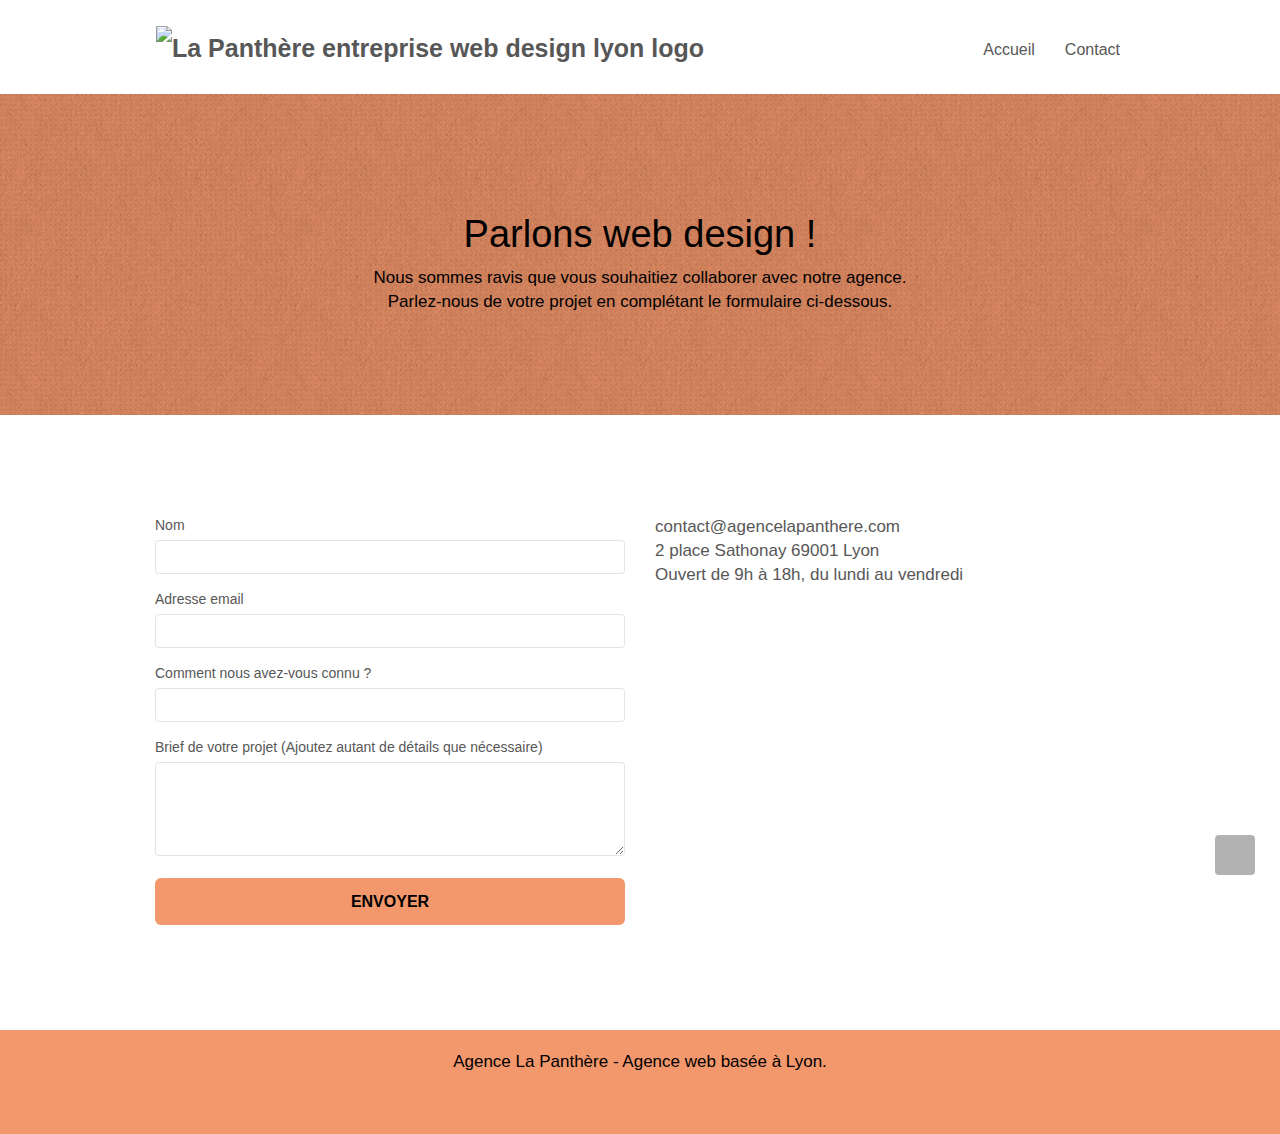
==== commit 0c2d3b8a: "perceptibility correction" ====
--- a/contact.html
+++ b/contact.html
@@ -14,7 +14,7 @@
 	<meta name="google-site-verification" content="fanodZIb5Ls6KwUOCGCR3wtjkuWDV7rAgG84vXOsvo4" />
 
 	<link rel="stylesheet" type="text/css" href="./css/bootstrap.min.css">
-	<link rel="stylesheet" type="text/css" href="style.min.css">
+	<link rel="stylesheet" type="text/css" href="style.css">
 	<link rel="stylesheet" type="text/css" href="./css/font-awesome.min.css">
 	<link rel="stylesheet" type="text/css" href="./css/et-line.min.css">
 
@@ -30,7 +30,7 @@
 <header class="bloc bgc-white l-bloc " id="bloc-0">
 	<div class="container bloc-sm">
 
-		<nav class="navbar row">
+		<nav class="navbar">
 			<div class="navbar-header">
 				<a class="navbar-brand" href="index.html"><img src="img/agence-la-panthere-monochrome.svg" alt="La Panthère entreprise web design lyon logo" height="40" /></a>
 				<button id="nav-toggle" type="button" class="ui-navbar-toggle navbar-toggle" data-toggle="collapse" data-target=".navbar-1">
@@ -58,10 +58,10 @@
 	<div class="container bloc-lg">
 		<div class="row">
 			<div class="col-sm-12">
-				<h1 class="text-center hero-bloc-text tc-white">
+				<h1 class="text-center hero-bloc-text black">
 					Parlons web design !
 				</h1>
-				<p class="text-center mg-lg tc-white tight-width-whitespace">
+				<p class="text-center mg-lg black tight-width-whitespace">
 					Nous sommes ravis que vous souhaitiez collaborer avec notre agence.<br>
 					Parlez-nous de votre projet en complétant le formulaire ci-dessous.
 				</p>
@@ -119,7 +119,7 @@
 <footer class="bloc bgc-atomic-tangerine d-bloc" id="bloc-8">
 	<div class="container bloc-sm">
 		<div class="col-sm-12">
-			<p class="text-center white">
+			<p class="text-center black">
 				Agence La Panthère - Agence web basée à Lyon.<br>
 			</p>
 			<div class="row-no-gutters social social-media">
--- a/style.css
+++ b/style.css
@@ -0,0 +1,1088 @@
+body {
+    margin: 0;
+    padding: 0;
+    background: #FFF;
+    overflow-x: hidden;
+    -webkit-font-smoothing: antialiased;
+    -moz-osx-font-smoothing: grayscale;
+}
+
+a,
+button {
+    transition: all .3s ease-in-out;
+    outline: none!important;
+}
+
+a:hover {
+    text-decoration: none;
+    cursor: pointer;
+}
+
+#page-loading-blocs-notifaction {
+    position: fixed;
+    top: 0;
+    bottom: 0;
+    width: 100%;
+    z-index: 100000;
+    background: #FFFFFF url("img/pageload-spinner.gif") no-repeat center center;
+}
+
+.bloc {
+    width: 100%;
+    clear: both;
+    background: 50% 50% no-repeat;
+    padding: 0 50px;
+    -webkit-background-size: cover;
+    -moz-background-size: cover;
+    -o-background-size: cover;
+    background-size: cover;
+    position: relative;
+}
+
+.bloc .container {
+    padding-left: 0;
+    padding-right: 0;
+}
+
+.bloc-lg {
+    padding: 100px 50px;
+}
+
+.bloc-md {
+    padding: 50px;
+}
+
+.bloc-sm {
+    padding: 20px 50px;
+}
+
+.bg-center,
+.bg-l-edge,
+.bg-r-edge,
+.bg-t-edge,
+.bg-b-edge,
+.bg-tl-edge,
+.bg-bl-edge,
+.bg-tr-edge,
+.bg-br-edge,
+.bg-repeat {
+    -webkit-background-size: auto!important;
+    -moz-background-size: auto!important;
+    -o-background-size: auto!important;
+    background-size: auto!important;
+}
+
+.bg-repeat {
+    background: repeat;
+}
+
+.bg-t-edge {
+    background: top no-repeat;
+}
+
+.bloc-bg-texture::before {
+    content: "";
+    background-size: 2px 2px;
+    position: absolute;
+    top: 0;
+    bottom: 0;
+    left: 0;
+    right: 0;
+}
+
+.texture-paper::before {
+    background: url("img/texture-paper.png");
+    background-size: 280px 280px;
+    opacity: 0.6;
+}
+
+.b-parallax {
+    background-attachment: fixed;
+}
+
+.d-bloc {
+    color: rgba(255, 255, 255, .7);
+}
+
+.d-bloc button:hover {
+    color: rgba(255, 255, 255, .9);
+}
+
+.d-bloc .icon-round,
+.d-bloc .icon-square,
+.d-bloc .icon-rounded,
+.d-bloc .icon-semi-rounded-a,
+.d-bloc .icon-semi-rounded-b {
+    border-color: rgba(255, 255, 255, .9);
+}
+
+.d-bloc .divider-h span {
+    border-color: rgba(255, 255, 255, .2);
+}
+
+.d-bloc .a-btn,
+.d-bloc .navbar a,
+.d-bloc .navbar-brand,
+.d-bloc a .icon-sm,
+.d-bloc a .icon-md,
+.d-bloc a .icon-lg,
+.d-bloc a .icon-xl,
+.d-bloc h1 a,
+.d-bloc h2 a,
+.d-bloc h3 a,
+.d-bloc h4 a,
+.d-bloc h5 a,
+.d-bloc h6 a,
+.d-bloc p a {
+    color: #000000;
+}
+
+.d-bloc .a-btn:hover,
+.d-bloc .navbar a:hover,
+.d-bloc .navbar-brand:hover,
+.d-bloc a:hover .icon-sm,
+.d-bloc a:hover .icon-md,
+.d-bloc a:hover .icon-lg,
+.d-bloc a:hover .icon-xl,
+.d-bloc h1 a:hover,
+.d-bloc h2 a:hover,
+.d-bloc h3 a:hover,
+.d-bloc h4 a:hover,
+.d-bloc h5 a:hover,
+.d-bloc h6 a:hover,
+.d-bloc p a:hover {
+    color: rgba(255, 255, 255, 255);
+}
+
+.d-bloc .navbar-toggle .icon-bar {
+    background: rgba(255, 255, 255, 1);
+}
+
+.d-bloc .btn-wire,
+.d-bloc .btn-wire:hover {
+    color: rgba(255, 255, 255, 1);
+    border-color: rgba(255, 255, 255, 1);
+}
+
+.d-bloc .panel {
+    color: rgba(0, 0, 0, .5);
+}
+
+.d-bloc .panel button:hover {
+    color: rgba(0, 0, 0, .7);
+}
+
+.d-bloc .panel icon {
+    border-color: rgba(0, 0, 0, .7);
+}
+
+.d-bloc .panel .divider-h span {
+    border-color: rgba(0, 0, 0, .1);
+}
+
+.d-bloc .panel .a-btn {
+    color: rgba(0, 0, 0, .6);
+}
+
+.d-bloc .panel .a-btn:hover {
+    color: rgba(0, 0, 0, 1);
+}
+
+.d-bloc .panel .btn-wire,
+.d-bloc .panel .btn-wire:hover {
+    color: rgba(0, 0, 0, .7);
+    border-color: rgba(0, 0, 0, .3);
+}
+
+.d-bloc .panel,
+.l-bloc {
+    color: rgba(0, 0, 0, .5);
+}
+
+.d-bloc .panel button:hover,
+.l-bloc button:hover {
+    color: rgba(0, 0, 0, .7);
+}
+
+.l-bloc .icon-round,
+.l-bloc .icon-square,
+.l-bloc .icon-rounded,
+.l-bloc .icon-semi-rounded-a,
+.l-bloc .icon-semi-rounded-b {
+    border-color: rgba(0, 0, 0, .7);
+}
+
+.d-bloc .panel .divider-h span,
+.l-bloc .divider-h span {
+    border-color: rgba(0, 0, 0, .1);
+}
+
+.d-bloc .panel .a-btn,
+.l-bloc .a-btn,
+.l-bloc .navbar a,
+.l-bloc .navbar-brand,
+.l-bloc a .icon-sm,
+.l-bloc a .icon-md,
+.l-bloc a .icon-lg,
+.l-bloc a .icon-xl,
+.l-bloc h1 a,
+.l-bloc h2 a,
+.l-bloc h3 a,
+.l-bloc h4 a,
+.l-bloc h5 a,
+.l-bloc h6 a,
+.l-bloc p a {
+    color: rgba(0, 0, 0, .6);
+}
+
+.d-bloc .panel .a-btn:hover,
+.l-bloc .a-btn:hover,
+.l-bloc .navbar a:hover,
+.l-bloc .navbar-brand:hover,
+.l-bloc a:hover .icon-sm,
+.l-bloc a:hover .icon-md,
+.l-bloc a:hover .icon-lg,
+.l-bloc a:hover .icon-xl,
+.l-bloc h1 a:hover,
+.l-bloc h2 a:hover,
+.l-bloc h3 a:hover,
+.l-bloc h4 a:hover,
+.l-bloc h5 a:hover,
+.l-bloc h6 a:hover,
+.l-bloc p a:hover {
+    color: rgba(0, 0, 0, 1);
+}
+
+.l-bloc .navbar-toggle .icon-bar {
+    color: rgba(0, 0, 0, .6);
+}
+
+.d-bloc .panel .btn-wire,
+.d-bloc .panel .btn-wire:hover,
+.l-bloc .btn-wire,
+.l-bloc .btn-wire:hover {
+    color: rgba(0, 0, 0, .7);
+    border-color: rgba(0, 0, 0, .3);
+}
+
+.voffset {
+    margin-top: 30px;
+}
+
+.voffset-lg {
+    margin-top: 80px;
+}
+
+.row-no-gutters {
+    margin-right: 0;
+    margin-left: 0;
+}
+
+.row.row-no-gutters > [class^="col-"],
+.row.row-no-gutters > [class*=" col-"] {
+    padding-right: 0;
+    padding-left: 0;
+}
+
+#bloc-1-hero h1 {
+    font-size: 32px;
+}
+
+.navbar {
+    margin-bottom: 0;
+    z-index: 1;
+}
+
+.navbar-brand {
+    height: auto;
+    padding: 3px 15px;
+    font-size: 25px;
+    font-weight: normal;
+    font-weight: 600;
+    line-height: 44px;
+}
+
+.navbar-brand img {
+    max-height: 200px;
+    margin: 0 5px 0 0;
+    display: inline;
+}
+
+.navbar-brand img[src$=svg] {
+    min-width: 100px;
+}
+
+.nav-center .navbar-brand img {
+    margin: 0;
+}
+
+.navbar .nav {
+    padding-top: 2px;
+    margin-right: -16px;
+    float: right;
+    z-index: 1;
+}
+
+.nav > li {
+    float: left;
+    margin-top: 4px;
+    font-size: 16px;
+}
+
+.navbar-nav .open .dropdown-menu > li > a {
+    text-align: inherit;
+}
+
+.nav > li a:hover,
+.nav > li a:focus {
+    background: transparent;
+}
+
+.navbar-toggle {
+    margin: 10px 10px 0 0;
+    border: 0px;
+}
+
+.navbar-toggle:hover {
+    background: transparent!important;
+}
+
+.navbar-toggle .icon-bar {
+    background-color: rgba(0, 0, 0, .5);
+    width: 26px;
+}
+
+.nav-invert .navbar .nav {
+    float: left;
+}
+
+.nav-invert .navbar-header,
+.nav-invert .navbar-brand {
+    float: right;
+    position: relative;
+    z-index: 2;
+}
+
+@media (min-width: 768px) {
+    .site-navigation {
+        position: absolute;
+        top: 50%;
+        right: 20px;
+        transform: translate(0, -50%);
+        -webkit-transform: translateY(-50%);
+    }
+    .nav > li .dropdown-menu a,
+    .nav > li .dropdown-menu a:hover {
+        color: #484848;
+    }
+    .nav-invert .site-navigation {
+        left: 0;
+        right: 0;
+    }
+    .nav-center {
+        text-align: center;
+    }
+    .nav-center .navbar-header {
+        width: 100%;
+    }
+    .nav-center .navbar-header,
+    .nav-center .navbar-brand,
+    .nav-center .nav > li {
+        float: none;
+        display: inline-block;
+    }
+    .nav-center .site-navigation {
+        position: relative;
+        width: 100%;
+        right: 0;
+        margin-right: 0px;
+        margin-top: 20px;
+    }
+    .nav-center.mini-nav .navbar-toggle {
+        float: none;
+        margin: 10px auto 0;
+    }
+}
+
+.nav > li > .dropdown a {
+    background: none!important;
+    display: block;
+    padding: 14px 15px;
+}
+
+nav .caret {
+    margin: 0 5px;
+}
+
+.dropdown-menu .dropdown-menu {
+    top: -8px;
+    left: 100%;
+}
+
+.dropdown-menu .dropmenu-flow-right {
+    top: 100%;
+    left: 0;
+    margin-left: -1px;
+    border-top-left-radius: 0;
+    border-top-right-radius: 0;
+}
+
+.dropdown-menu .dropdown span {
+    border: 4px solid black;
+    border-top-color: transparent;
+    border-right-color: transparent;
+    border-bottom-color: transparent;
+    margin: 6px -5px 0 0!important;
+    float: right;
+}
+
+.mg-md {
+    margin-top: 10px;
+    margin-bottom: 20px;
+}
+
+.mg-lg {
+    margin-top: 10px;
+    margin-bottom: 40px;
+}
+
+.btn {
+    margin: 0 5px 5px 0;
+}
+
+.btn.pull-right {
+    margin: 0 0 5px 5px;
+}
+
+.btn-d,
+.btn-d:hover,
+.btn-d:focus {
+    color: #FFF;
+    background: rgba(0, 0, 0, .3);
+}
+
+button {
+    outline: none!important;
+}
+
+.btn-rd {
+    border-radius: 40px;
+}
+
+.btn-clean {
+    border: 1px solid rgba(0, 0, 0, .08);
+    border-bottom-color: rgba(0, 0, 0, .1);
+    text-shadow: 0 1px 0 rgba(0, 0, 1, .1);
+    box-shadow: 0 1px 3px rgba(0, 0, 1, .25), inset 0 1px 0 0 rgba(255, 255, 255, .15);
+}
+
+.icon-md {
+    font-size: 30px!important;
+}
+
+.icon-lg {
+    font-size: 60px!important;
+}
+
+.sm-shadow {
+    text-shadow: 0 1px 2px rgba(0, 0, 0, .3);
+}
+
+.panel-sq,
+.panel-sq .panel-heading,
+.panel-sq .panel-footer {
+    border-radius: 0;
+}
+
+.panel-rd {
+    border-radius: 30px;
+}
+
+.panel-rd .panel-heading {
+    border-radius: 29px 29px 0 0;
+}
+
+.panel-rd .panel-footer {
+    border-radius: 0 0 29px 29px;
+}
+
+.form-control {
+    border-color: rgba(0, 0, 0, .1);
+    box-shadow: none;
+}
+
+.scrollToTop {
+    width: 40px;
+    height: 40px;
+    position: fixed;
+    bottom: 20px;
+    right: 20px;
+    opacity: 1;
+    z-index: 500;
+    transition: all .3s ease-in-out;
+}
+
+.scrollToTop span {
+    margin-top: 6px;
+}
+
+.showScrollTop {
+    font-size: 14px;
+    opacity: 1;
+}
+
+a[data-lightbox] {
+    position: relative;
+    display: block;
+    text-align: center;
+}
+
+a[data-lightbox]:hover::before {
+    content: "+";
+    font-family: "HelveticaNeue-Light", "Helvetica Neue Light", "Helvetica Neue", Helvetica, Arial;
+    font-size: 32px;
+    width: 50px;
+    height: 50px;
+    margin-left: -25px;
+    border-radius: 50%;
+    background: rgba(0, 0, 0, .6);
+    color: #FFF;
+    font-weight: 100;
+    z-index: 1;
+    position: absolute;
+    top: 50%;
+    transform: translateY(-50%);
+    -webkit-transform: translateY(-50%);
+}
+
+a[data-lightbox]:hover img {
+    opacity: 0.6;
+    -webkit-animation-fill-mode: none;
+    animation-fill-mode: none;
+}
+
+#lightbox-modal {
+    display: flex;
+    align-items: center;
+}
+
+#lightbox-modal .modal-dialog {
+    width: 90%;
+    max-width: 900px;
+    margin: 0 auto 0;
+}
+
+#lightbox-modal .modal-dialog img {
+    max-height: 90vh;
+    margin: 0 auto;
+}
+
+.lightbox-caption {
+    padding: 20px;
+    color: #FFF;
+    background: rgba(0, 0, 0, .5);
+    position: absolute;
+    left: 15px;
+    right: 15px;
+    bottom: 5px;
+}
+
+.close-lightbox {
+    color: #FFF;
+    font-size: 30px;
+    position: absolute;
+    top: 20px;
+    right: 20px;
+    z-index: 20;
+    background: rgba(0, 0, 0, .5);
+    border: none;
+    line-height: 30px;
+    padding: 0 9px 5px;
+    opacity: 0.3;
+}
+
+.close-lightbox:hover,
+.next-lightbox:hover,
+.prev-lightbox:hover {
+    opacity: 1.0;
+    color: #FFF;
+}
+
+.next-lightbox,
+.prev-lightbox {
+    font-size: 20px;
+    color: rgba(255, 255, 255, .9);
+    background: rgba(0, 0, 0, .5);
+    transition: all .2s ease-in-out;
+    position: absolute;
+    top: 45%;
+    z-index: 1;
+    opacity: 0.4;
+}
+
+.next-lightbox {
+    padding: 6px 8px 1px 13px;
+    right: 25px;
+}
+
+.prev-lightbox {
+    padding: 6px 13px 1px 10px;
+    left: 25px;
+}
+
+.snapshot-lb .modal-body {
+    padding-bottom: 45px;
+}
+
+.snapshot-lb .lightbox-caption {
+    padding: 0;
+    color: rgba(0, 0, 0, .5);
+    background: none;
+}
+
+h1,
+h2,
+h3,
+h4,
+h5,
+h6,
+p,
+label,
+.btn,
+a {
+    font-family: "helvetica";
+    font-weight: 400;
+    color: #575757!important;
+}
+
+.container {
+    max-width: 1000px;
+}
+
+.hero-bloc-text {
+    font-size: 38px;
+}
+
+.hero-bloc-text-sub {
+    font-size: 36px;
+}
+
+.statement-bloc-text {
+    line-height: 26px;
+    font-style: italic;
+    font-size: 20px;
+    text-align: center;
+    font-weight: lighter;
+    max-width: 520px;
+    margin: auto auto auto auto;
+}
+
+p {
+    font-size: 11px;
+}
+
+.tight-width-whitespace {
+    max-width: 600px;
+    margin: auto auto auto auto;
+}
+
+.h1 {
+    font-size: 20px;
+    font-family: "Open Sans";
+}
+
+.cta-hero {
+    margin-top: 22px;
+    color: #FFFFFF!important;
+    text-transform: uppercase;
+    padding: 12px 28px 12px 28px;
+    font-size: 16px;
+    font-weight: 700;
+}
+
+.social {
+    max-width: 400px;
+    margin: auto auto auto auto;
+}
+
+h2 {
+    font-size: 22px;
+    line-height: 1.4em;
+}
+
+h3 {
+    font-size: 15px;
+    text-transform: uppercase;
+    font-weight: 700;
+    color: #333333!important;
+}
+
+.med-width-whitespace {
+    max-width: 800px;
+    margin: auto auto auto auto;
+    box-shadow: 0px 0px 0px #000000;
+}
+
+h1 {
+    color: #333333!important;
+}
+
+h4 {
+    color: #333333!important;
+}
+
+.icons {
+    margin-bottom: 14px;
+    margin-top: 24px;
+}
+
+.white {
+    color: #FFFFFF!important;
+}
+
+.portfolio-thumb {
+    margin-bottom: 24px;
+}
+
+.portfolio-row {
+    margin-bottom: 44px;
+    margin-top: 50px;
+}
+
+.avatar {
+    box-shadow: 0px 4px 9px rgba(0, 0, 0, 0.3);
+}
+
+.black-background {
+    background-color: rgba(165, 147, 99, 0.7);
+    padding: 40px 40px 40px 40px;
+}
+
+.bold-link {
+    font-weight: 900;
+    text-decoration: underline!important;
+}
+
+.bgc-white {
+    background-color: #FFFFFF;
+}
+
+.bgc-dark-slate-blue {
+    background-color: #364577;
+}
+
+.bgc-atomic-tangerine {
+    background-color: #F3976C;
+}
+
+.tc-white {
+    color: #FFFFFF!important;
+}
+
+.btn-atomic-tangerine {
+    background: #F3976C;
+    color: #000000!important;
+}
+
+.btn-atomic-tangerine:hover {
+    background: #c27956!important;
+    color: #FFFFFF!important;
+}
+
+.ltc-white {
+    color: #FFFFFF!important;
+}
+
+.ltc-white:hover {
+    color: #cccccc!important;
+}
+
+.ltc-atomic-tangerine {
+    color: #F3976C!important;
+}
+
+.ltc-atomic-tangerine:hover {
+    color: #c27956!important;
+}
+
+.icon-dark-slate-blue {
+    color: #364577!important;
+    border-color: #364577!important;
+}
+
+.bg-dots-bg {
+    background-image: url("img/dots-bg.png");
+}
+
+.bg-lines-h2-bg {
+    background-image: url("img/lines-h2-bg.png");
+}
+
+.bg-banniere {
+    background-image: url("img/agence-la-panthere.webp");
+}
+
+.bg-presentation {
+    background-image: url("img/image-de-presentation.webp");
+}
+
+@media (max-width: 1024px) {
+    .bloc {
+        padding-left: 20px;
+        padding-right: 20px;
+    }
+    .bloc.full-width-bloc,
+    .bloc-tile-2.full-width-bloc .container,
+    .bloc-tile-3.full-width-bloc .container,
+    .bloc-tile-4.full-width-bloc .container {
+        padding-left: 0;
+        padding-right: 0;
+    }
+}
+
+@media (max-width: 992px) and (min-width: 768px) {
+    .navbar .nav {
+        max-width: 80%
+    }
+    .nav-center.navbar .nav {
+        max-width: 100%
+    }
+}
+
+@media only screen and (min-device-width: 768px) and (max-device-width: 1024px) and (orientation: landscape) {
+    .b-parallax {
+        background-attachment: scroll;
+    }
+}
+
+@media only screen and (min-device-width: 1024px) and (max-device-width: 1366px) and (-webkit-min-device-pixel-ratio: 1.5) {
+    .b-parallax {
+        background-attachment: scroll;
+    }
+}
+
+@media (max-width: 991px) {
+    .container {
+        width: 100%;
+    }
+    .b-parallax {
+        background-attachment: scroll;
+    }
+    .page-container,
+    #hero-bloc {
+        overflow-x: hidden;
+        position: relative;
+    }
+    .bloc {
+        padding-left: constant(safe-area-inset-left);
+        padding-right: constant(safe-area-inset-right);
+    }
+    .bloc-group,
+    .bloc-group .bloc {
+        display: block;
+        width: 100%;
+    }
+    .bloc-fill-screen .fill-bloc-top-edge,
+    .bloc-fill-screen .fill-bloc-bottom-edge {
+        padding: 0 20px;
+        padding-left: constant(safe-area-inset-left);
+        padding-right: constant(safe-area-inset-right);
+    }
+}
+
+@media (max-width: 767px) {
+    .page-container {
+        overflow-x: hidden;
+        position: relative;
+    }
+    h1,
+    h2,
+    h3,
+    h4,
+    h5,
+    h6,
+    p,
+    #disqus_thread {
+        padding-left: 10px!important;
+        padding-right: 10px!important;
+    }
+    .b-parallax {
+        background-attachment: scroll;
+    }
+    .navbar .nav {
+        padding-top: 0;
+        border-top: 1px solid rgba(0, 0, 0, .2);
+        float: none!important;
+    }
+    .navbar.row {
+        margin-left: 0;
+        margin-right: 0;
+    }
+    .site-navigation {
+        position: inherit;
+        transform: none;
+        -webkit-transform: none;
+        -ms-transform: none;
+    }
+    .nav > li {
+        margin-top: 0;
+        border-bottom: 1px solid rgba(0, 0, 0, .1);
+        background: rgba(0, 0, 0, .05);
+        text-align: left;
+        padding-left: 15px;
+        width: 100%;
+    }
+    .nav > li:hover {
+        background: rgba(0, 0, 0, .08);
+    }
+    .dropdown .dropdown a .caret {
+        float: none;
+        margin: 5px 0 0 10px!important;
+        border: 4px solid black;
+        border-bottom-color: transparent;
+        border-right-color: transparent;
+        border-left-color: transparent;
+    }
+    #hero-bloc .navbar .nav {
+        background: rgba(0, 0, 0, .8);
+    }
+    #hero-bloc .navbar .nav a {
+        color: rgba(255, 255, 255, .6);
+    }
+    .hero {
+        padding: 50px 0;
+    }
+    .hero-nav {
+        left: -1px;
+        right: -1px;
+    }
+    .navbar-collapse {
+        padding: 0;
+        overflow-x: hidden;
+        -webkit-box-shadow: none;
+        box-shadow: none;
+    }
+    .navbar-brand img {
+        max-height: 40px;
+        width: auto;
+    }
+    .nav-invert .navbar-header {
+        float: none;
+        width: 100%;
+    }
+    .nav-invert .navbar-toggle {
+        float: left;
+        margin-left: 10px;
+    }
+    .bloc {
+        padding-left: 0;
+        padding-right: 0;
+    }
+    .bloc-xxl,
+    .bloc-xl,
+    .bloc-lg {
+        padding: 40px 0;
+    }
+    .bloc-sm,
+    .bloc-md {
+        padding-left: 0;
+        padding-right: 0;
+    }
+    .bloc-tile-2 .container,
+    .bloc-tile-3 .container,
+    .bloc-tile-4 .container,
+    .bloc-fill-screen .fill-bloc-top-edge,
+    .bloc-fill-screen .fill-bloc-bottom-edge {
+        padding-left: 0;
+        padding-right: 0;
+    }
+    .a-block {
+        padding: 0 10px;
+    }
+    .btn-dwn {
+        display: none;
+    }
+    .voffset {
+        margin-top: 5px;
+    }
+    .voffset-md {
+        margin-top: 20px;
+    }
+    .voffset-lg {
+        margin-top: 30px;
+    }
+    form {
+        padding: 5px;
+    }
+    .close-lightbox {
+        display: inline-block;
+    }
+    .blocsapp-device-iphone5 {
+        background-size: 216px 425px;
+        padding-top: 60px;
+        width: 216px;
+        height: 425px;
+    }
+    .blocsapp-device-iphone5 img {
+        width: 180px;
+        height: 320px;
+    }
+}
+
+@media (max-width: 400px) {
+    .bloc {
+        padding-left: 0;
+        padding-right: 0;
+    }
+}
+
+@media (max-width: 767px) {
+    .bloc-mob-center-text {
+        text-align: center;
+    }
+}
+
+/* ajouts p4 optimization */
+
+div > a > img {
+    width: 80%;
+    display: block;
+    margin: auto;
+}
+
+.social-media {
+    display: flex;
+    flex-flow: row nowrap;
+    justify-content: space-between;
+}
+
+.mg-x-20 {
+    margin-left: 20px;
+    margin-right: 20px;
+}
+
+.mg-x-30 {
+    margin-left: 30px;
+    margin-right: 30px;
+}
+
+q {
+    font-size: 17px;
+    font-weight: 500;
+    font-style: italic;
+    color: #484848;
+    display: block;
+}
+
+q + p {
+    line-height: 30px;
+}
+
+p {
+    font-size: 17px;
+}
+
+.black {
+    color: #000000!important;
+}
+
